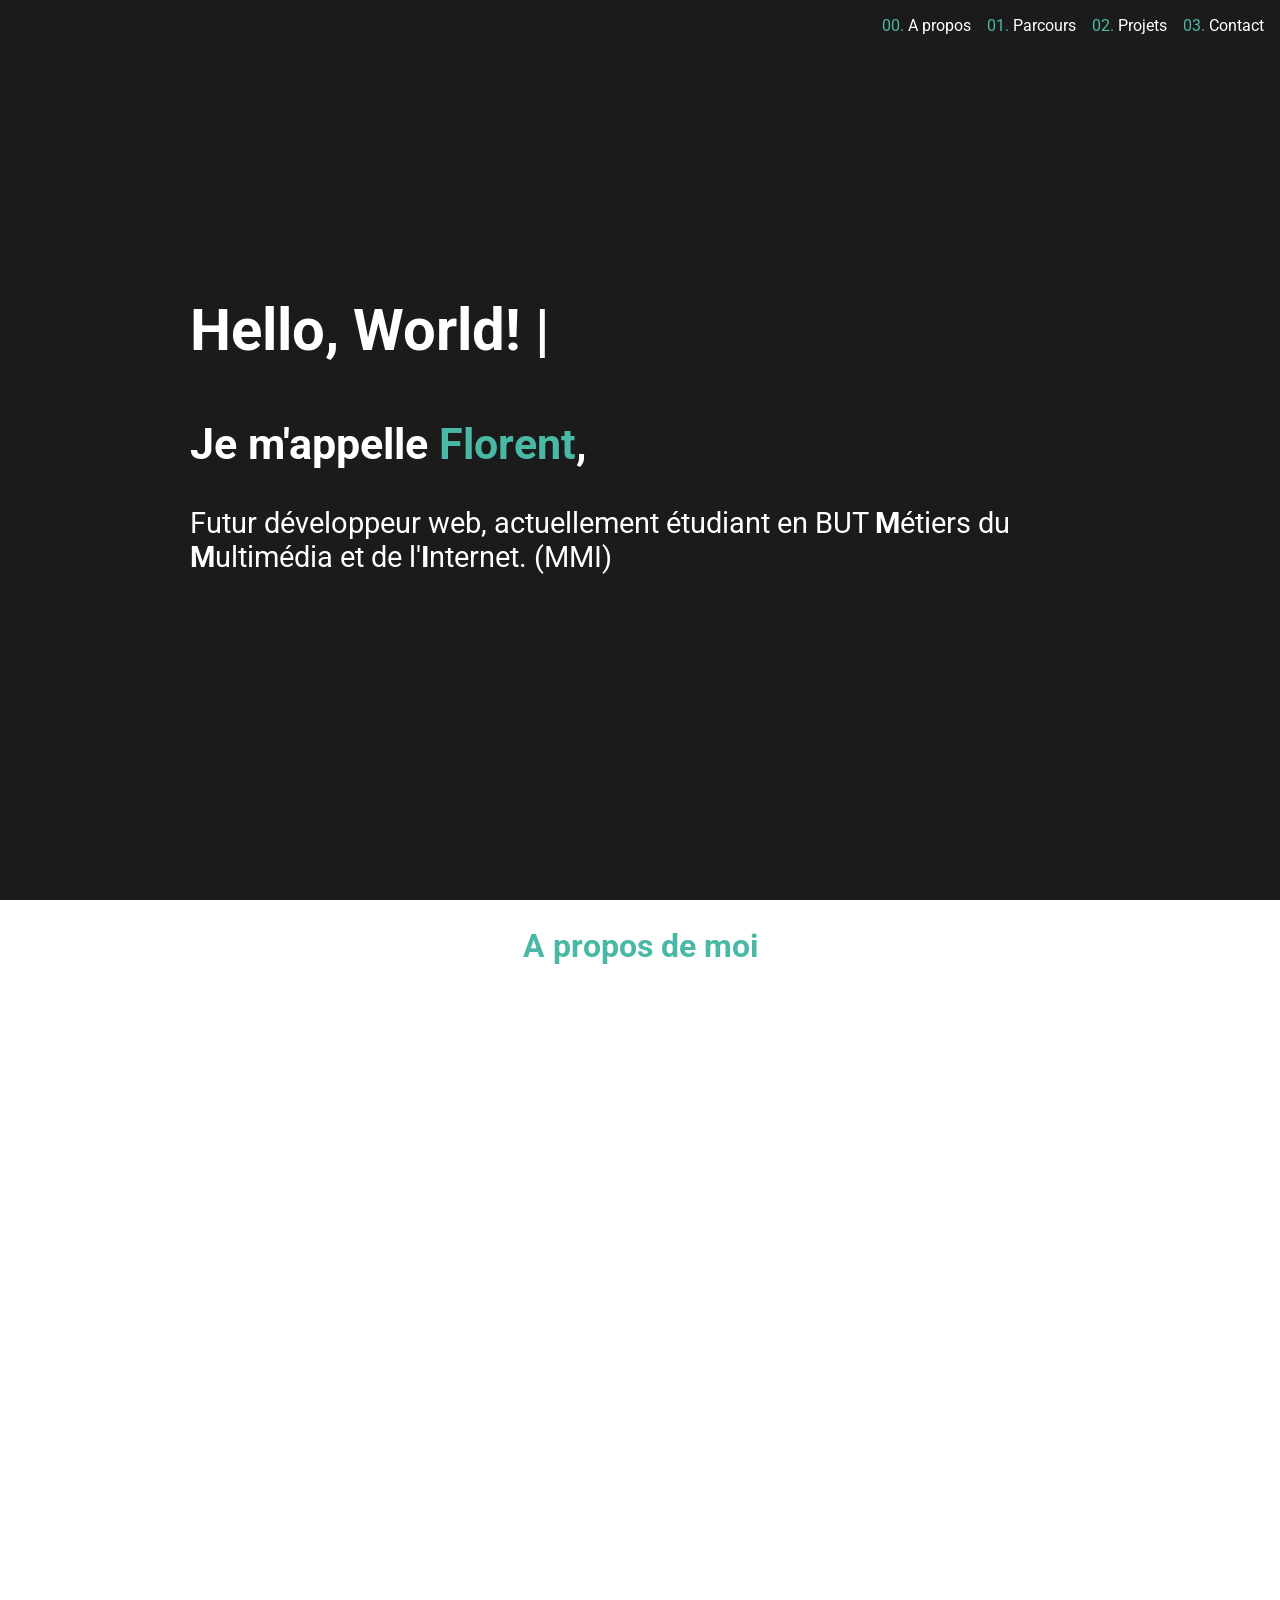
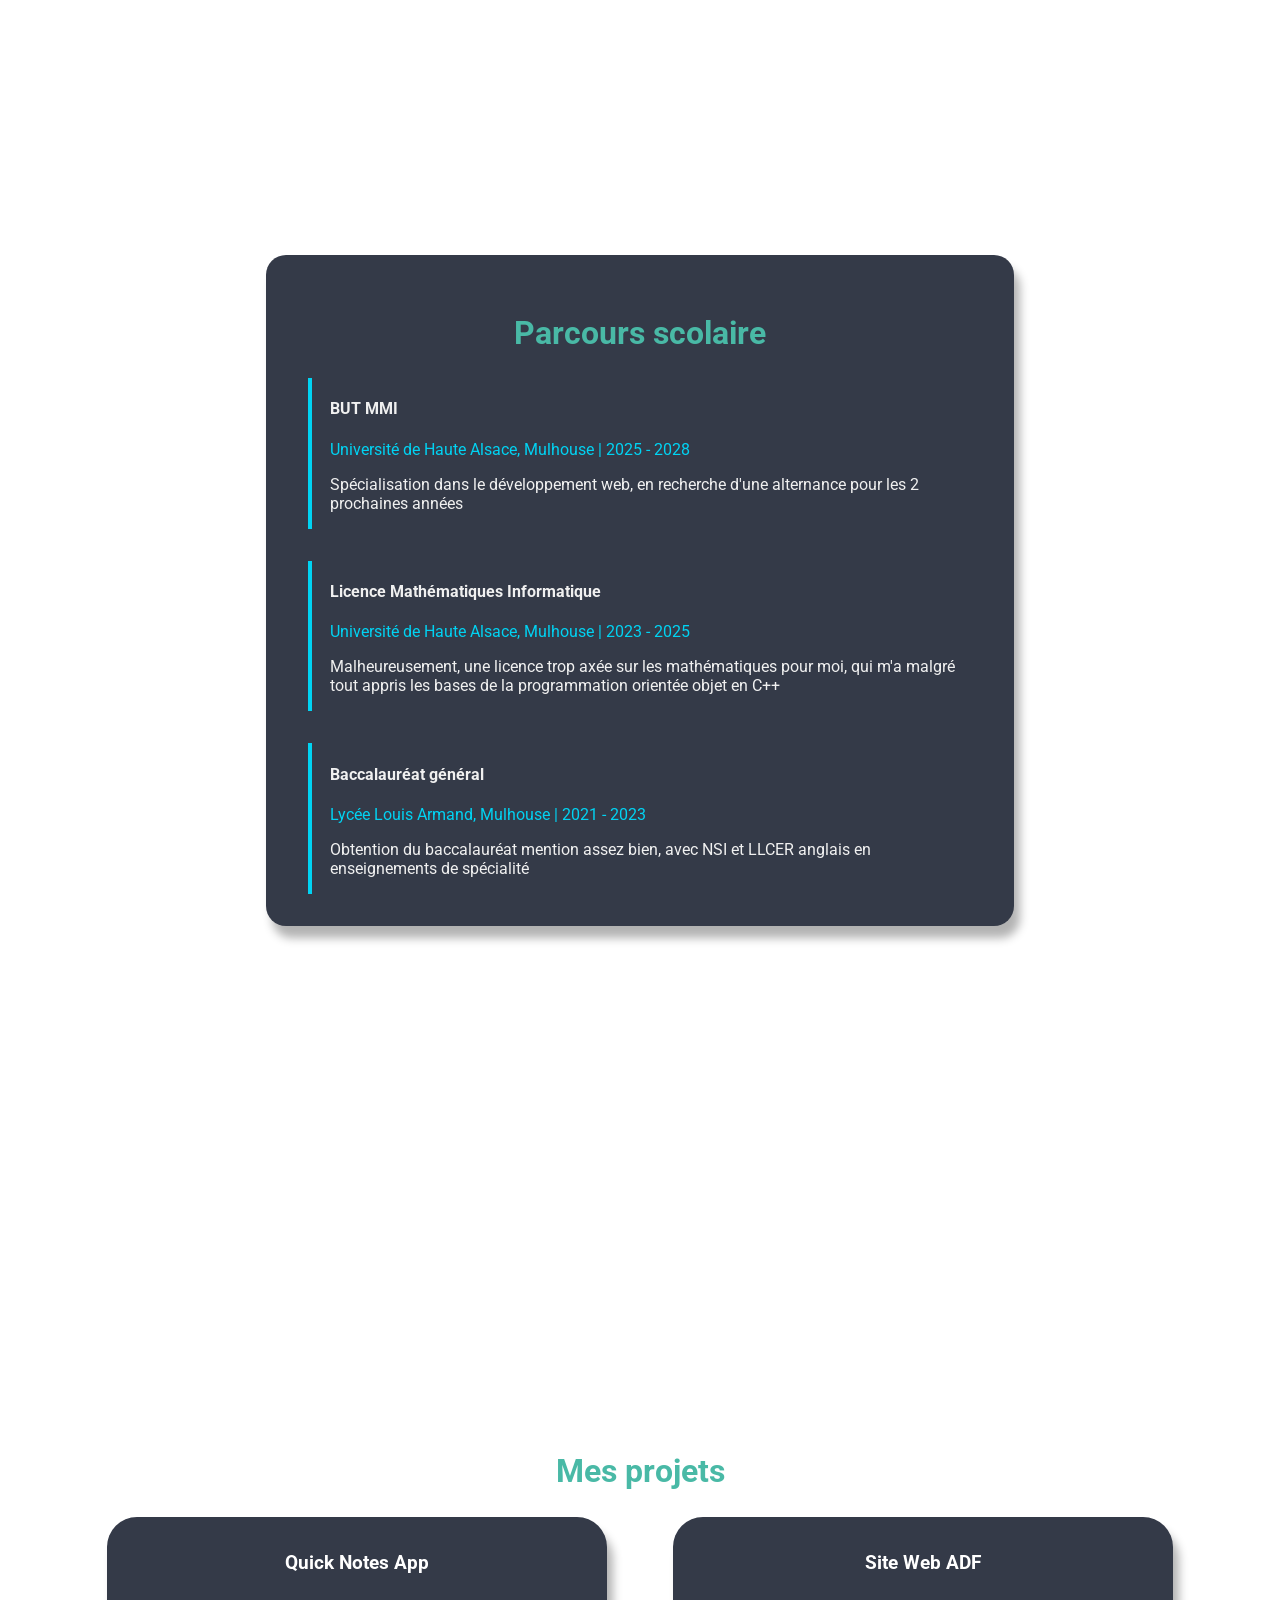
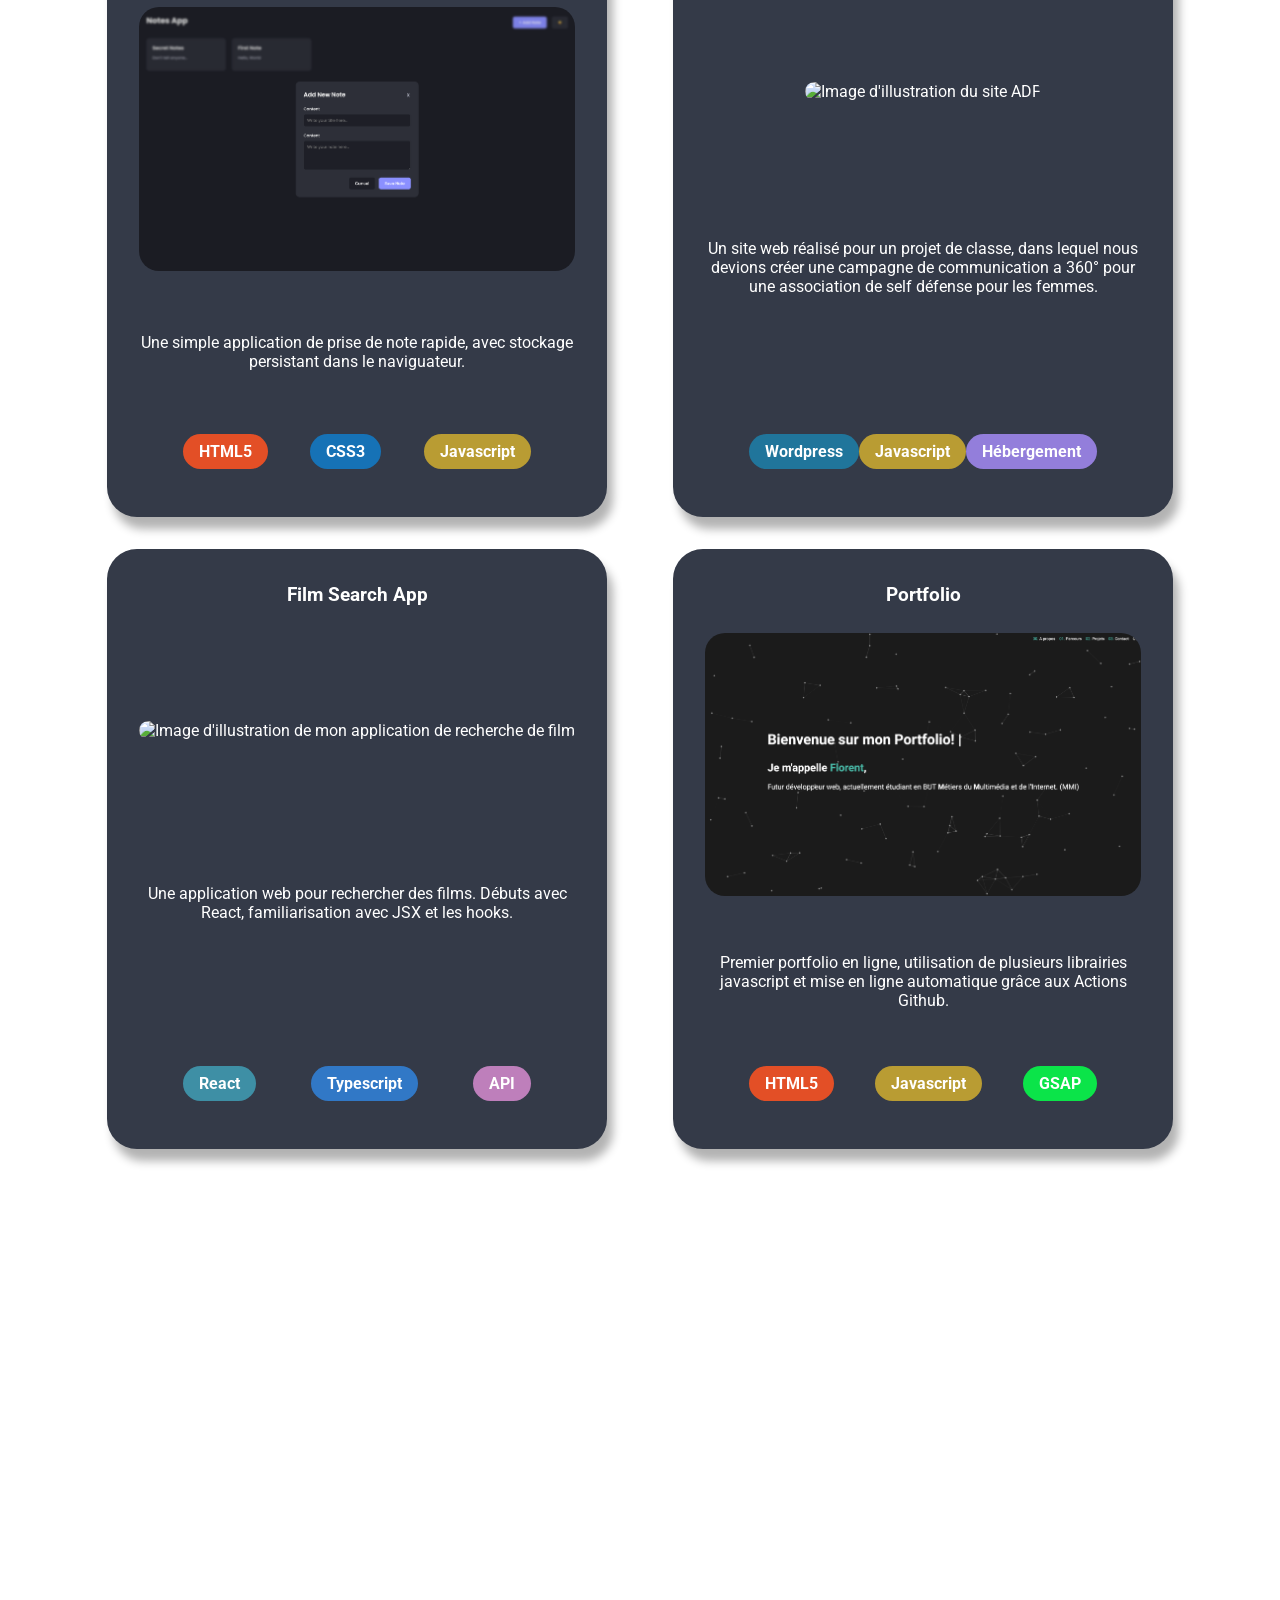
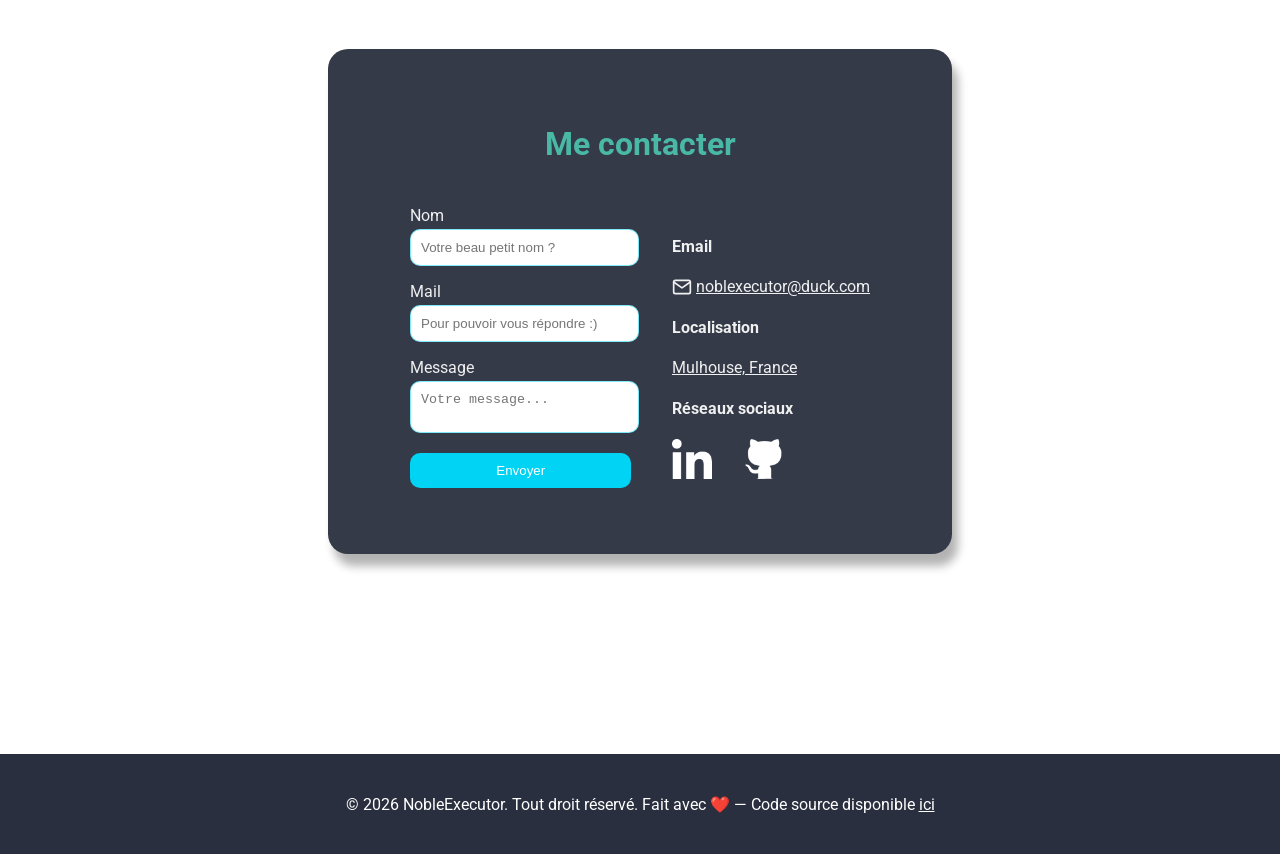
==== index.html @ 2b97acec "Fixed typos" ====
<!DOCTYPE html>
<html lang="fr">

<head>
    <meta charset="UTF-8">
    <meta name="viewport" content="width=device-width, initial-scale=1.0">
    <link rel="stylesheet" href="css/style.css">
    <link rel="shortcut icon" href="assets/favicon.ico" type="image/x-icon">
    <link rel="preconnect" href="https://fonts.googleapis.com">
    <link rel="preconnect" href="https://fonts.gstatic.com" crossorigin>
    <link href="https://fonts.googleapis.com/css2?family=Roboto:ital,wght@0,100..900;1,100..900&display=swap"
        rel="stylesheet">
    <link rel="stylesheet" href="https://unpkg.com/lenis@1.3.21/dist/lenis.css">
    <link rel="shortcut icon" href="/assets/favicon.ico" type="image/x-icon">
    <title>Portfolio</title>
</head>

<body>
    <div id="loader">
        <l-quantum size="45" speed="1.75" color="white"></l-quantum>
    </div>
    <div id="tsparticles"></div>
    <div class="cursor-dot" aria-hidden="true"></div>
    <div class="cursor-ring" aria-hidden="true"></div>
    <header>
        <button class="menu-toggle" type="button" aria-label="Ouvrir le menu" aria-expanded="false"
            aria-controls="site-nav">
            <span></span>
            <span></span>
            <span></span>
        </button>
        <nav class="links" id="site-nav">
            <a href="#about" class="links-item"><span class="secondary-color">00.</span> A propos</a>
            <a href="#education" class="links-item"><span class="secondary-color">01.</span> Parcours</a>
            <a href="#projects" class="links-item"><span class="secondary-color">02.</span> Projets</a>
            <a href="#contact" class="links-item"><span class="secondary-color">03.</span> Contact</a>
        </nav>
    </header>
    <main>
        <div class="text-container">
            <h1 id="typewriter"></h1>
            <h2>Je m'appelle <span class="secondary-color">Florent</span>,</h2>
            <p>Futur développeur web, actuellement étudiant en BUT <strong>M</strong>étiers du
                <strong>M</strong>ultimédia
                et de l'<strong>I</strong>nternet. (MMI)
            </p>
        </div>
    </main>

    <section id="about">
        <div class="about-wrapper">
            <h2 class="section-title">A propos de moi</h2>
            <p class="about-text">Je suis étudiant en BUT MMI, j'ai 21 ans et je suis passionné de développement web.
                J'aime créer des sites web à partir de zéro, en apprenant chaque jour un peu plus sur ce domaine, que
                ce
                soit par de nouvelles technologies ou bien de nouveaux projets. J'ai pour ambition de devenir
                développeur
                web full-stack, afin de pouvoir répondre au besoin de n'importe qui. Que ce soit un simple site vitrine
                ou
                une application web complète, en passant par une base de données ou des APIs, je souhaite en apprendre
                un
                maximum pour étendre mon domaine d'expertise.</p>
        </div>
    </section>

    <div class="divider"></div>

    <section id="education">
        <div class="education-container shadow">
            <h2 class="section-title">Parcours scolaire</h2>
            <div class="education-list">
                <div class="education-item">
                    <h4>BUT MMI</h4>
                    <span>Université de Haute Alsace, Mulhouse | 2025 - 2028</span>
                    <p>Spécialisation dans le développement web, en recherche d'une alternance pour les 2 prochaines
                        années</p>
                </div>
                <div class="education-item">
                    <h4>Licence Mathématiques Informatique</h4>
                    <span>Université de Haute Alsace, Mulhouse | 2023 - 2025</span>
                    <p>Malheureusement, une licence trop axée sur les mathématiques pour moi, qui m'a malgré tout appris
                        les bases de la programmation orientée objet en C++</p>
                </div>
                <div class="education-item">
                    <h4>Baccalauréat général</h4>
                    <span>Lycée Louis Armand, Mulhouse | 2021 - 2023</span>
                    <p>Obtention du baccalauréat mention assez bien, avec NSI et LLCER anglais en enseignements de
                        spécialité</p>
                </div>
            </div>
        </div>
    </section>

    <div class="divider"></div>

    <section id="projects">
        <div class="projects-container">
            <h2 class="section-title">Mes projets</h2>
            <div class="projects-grid">
                <div class="projects-card shadow">
                    <h3>Quick Notes App</h3>
                    <div class="project-media">
                        <img src="assets/img/notes.png" class="project-img"
                            alt="Image d'illustration de mon application de prise de note rapide" width="500">
                        <div class="projects-btn-container project-overlay">
                            <a href="https://nobleexecutor.github.io/notes-app/" target="_blank">
                                <svg xmlns="http://www.w3.org/2000/svg" width="30" height="30" viewBox="0 0 24 24"
                                    fill="none" stroke="currentColor" stroke-width="2" stroke-linecap="round"
                                    stroke-linejoin="round">
                                    <g fill="none" fill-rule="evenodd">
                                        <path
                                            d="M18 14v5a2 2 0 0 1-2 2H5a2 2 0 0 1-2-2V8c0-1.1.9-2 2-2h5M15 3h6v6M10 14L20.2 3.8" />
                                    </g>
                                </svg></a>
                            <a href="https://github.com/NobleExecutor/notes-app" target="_blank">
                                <img src="assets/img/github.png" alt="" width="30">
                            </a>
                        </div>
                    </div>
                    <p>Une simple application de prise de note rapide, avec stockage persistant dans le naviguateur.</p>
                    <div class="badges-container">
                        <div class="tech-badge html">HTML5</div>
                        <div class="tech-badge css">CSS3</div>
                        <div class="tech-badge js">Javascript</div>
                    </div>
                </div>
                <div class="projects-card shadow">
                    <h3>Site Web ADF</h3>
                    <div class="project-media">
                        <img src="assets/img/adf.png" class="project-img" alt="Image d'illustration du site ADF"
                            width="500">
                        <div class="projects-btn-container project-overlay">
                            <a href="https://adf.noblexecutor.xyz/" target="_blank">
                                <svg xmlns="http://www.w3.org/2000/svg" width="30" height="30" viewBox="0 0 24 24"
                                    fill="none" stroke="currentColor" stroke-width="2" stroke-linecap="round"
                                    stroke-linejoin="round">
                                    <g fill="none" fill-rule="evenodd">
                                        <path
                                            d="M18 14v5a2 2 0 0 1-2 2H5a2 2 0 0 1-2-2V8c0-1.1.9-2 2-2h5M15 3h6v6M10 14L20.2 3.8" />
                                    </g>
                                </svg>
                            </a>
                        </div>
                    </div>
                    <p>Un site web réalisé pour un projet de classe, dans lequel nous devions créer une campagne de
                        communication a 360° pour une association de self défense pour les femmes.</p>
                    <div class="badges-container">
                        <div class="tech-badge wp">Wordpress</div>
                        <div class="tech-badge js">Javascript</div>
                        <div class="tech-badge hb">Hébergement</div>
                    </div>
                </div>
                <div class="projects-card shadow">
                    <h3>Film Search App</h3>
                    <div class="project-media">
                        <img src="assets/img/movies.png" class="project-img"
                            alt="Image d'illustration de mon application de recherche de film" width="500">
                        <div class="projects-btn-container project-overlay">
                            <a href="https://github.com/NobleExecutor/film-search-app" target="_blank">
                                <img src="assets/img/github.png" alt="" width="30">
                            </a>
                        </div>
                    </div>
                    <p>Une application web pour rechercher des films. Débuts avec React, familiarisation avec JSX
                        et les hooks.</p>
                    <div class="badges-container">
                        <div class="tech-badge react">React</div>
                        <div class="tech-badge ts">Typescript</div>
                        <div class="tech-badge api">API</div>
                    </div>
                </div>
                <div class="projects-card shadow">
                    <h3>Portfolio</h3>
                    <div class="project-media">
                        <img src="assets/img/portfolio.png" class="project-img"
                            alt="Image d'illustration de mon portfolio" width="500">
                        <div class="projects-btn-container project-overlay">
                            <a href="#">
                                <svg xmlns="http://www.w3.org/2000/svg" width="30" height="30" viewBox="0 0 24 24"
                                    fill="none" stroke="currentColor" stroke-width="2" stroke-linecap="round"
                                    stroke-linejoin="round">
                                    <g fill="none" fill-rule="evenodd">
                                        <path
                                            d="M18 14v5a2 2 0 0 1-2 2H5a2 2 0 0 1-2-2V8c0-1.1.9-2 2-2h5M15 3h6v6M10 14L20.2 3.8" />
                                    </g>
                                </svg>
                            </a>
                            <a href="https://github.com/NobleExecutor/bio" target="_blank">
                                <img src="assets/img/github.png" alt="" width="30">
                            </a>
                        </div>
                    </div>
                    <p>Premier portfolio en ligne, utilisation de plusieurs librairies javascript et mise en ligne
                        automatique grâce aux Actions Github.</p>
                    <div class="badges-container">
                        <div class="tech-badge html">HTML5</div>
                        <div class="tech-badge js">Javascript</div>
                        <div class="tech-badge gsap">GSAP</div>
                    </div>
                </div>
            </div>
        </div>
    </section>

    <div class="divider"></div>

    <section id="contact">
        <div class="contact-container shadow">
            <h2 class="section-title">Me contacter</h2>
            <div class="contact-wrapper">
                <div class="form-container">
                    <form action="https://formsubmit.co/noblexecutor@duck.com" method="POST" class="contact-form">
                        <label for="name">Nom
                            <input id="name" type="text" name="name" placeholder="Votre beau petit nom ?" required>
                        </label>
                        <label for="mail">Mail
                            <input id="mail" type="email" name="mail" placeholder="Pour pouvoir vous répondre :)"
                                required>
                        </label>
                        <label for="message">Message
                            <textarea id="message" type="text" name="message" placeholder="Votre message..."
                                required></textarea>
                        </label>
                        <button id="submitBtn" type="submit">Envoyer</button>
                    </form>
                </div>
                <div class="info-container">
                    <div class="info-wrapper">
                        <div class="info-item">
                            <h4>Email</h4>
                            <div class="mail-container">
                                <a href="mailto:noblexecutor.xyz">
                                    <svg xmlns="http://www.w3.org/2000/svg" width="20" height="20" viewBox="0 0 24 24"
                                        fill="none" stroke="currentColor" stroke-width="2" stroke-linecap="round"
                                        stroke-linejoin="round">
                                        <path
                                            d="M4 4h16c1.1 0 2 .9 2 2v12c0 1.1-.9 2-2 2H4c-1.1 0-2-.9-2-2V6c0-1.1.9-2 2-2z">
                                        </path>
                                        <polyline points="22,6 12,13 2,6"></polyline>
                                    </svg>
                                    <span>noblexecutor@duck.com</span>
                                </a>
                            </div>
                        </div>
                        <div class="info-item">
                            <h4>Localisation</h4>
                            <a href="https://maps.app.goo.gl/YcXgwgtxZ6E5M4yq6" target="_blank"><span>Mulhouse,
                                    France</span></a>
                        </div>
                        <div class="info-item">
                            <h4>Réseaux sociaux</h4>
                            <div class="socials-list">
                                <a href="https://www.linkedin.com/in/florent-skamba/" target="_blank"
                                    class="socials-item"><img src="assets/img/linkedin.png" alt="linkedin logo"
                                        width="30"></a>
                                <a href="https://github.com/NobleExecutor" target="_blank" class="socials-item"><img
                                        src="assets/img/github.png" alt="github logo" width="30"></a>
                            </div>
                        </div>
                    </div>
                </div>
            </div>
        </div>
    </section>

    <div class="divider-small"></div>

    <footer>
        <span>© 2026 NobleExecutor. Tout droit réservé. Fait avec ❤️ — Code source disponible <a
                href="https://github.com/NobleExecutor/bio" target="_blank">ici</a></span>
    </footer>

    <div id="backtotop">
        <svg xmlns="http://www.w3.org/2000/svg" width="30" height="30" viewBox="0 0 24 24" fill="none"
            stroke="currentColor" stroke-width="2" stroke-linecap="round" stroke-linejoin="round">
            <path d="M18 15l-6-6-6 6" />
        </svg>
    </div>

    <script
        src="https://cdn.jsdelivr.net/npm/tsparticles-preset-links@2.12.0/tsparticles.preset.links.bundle.min.js"></script>
    <script src="https://cdn.jsdelivr.net/npm/gsap@3.14.2/dist/gsap.min.js"></script>
    <script src="https://cdn.jsdelivr.net/npm/gsap@3.14.2/dist/ScrollTrigger.min.js"></script>
    <script src="https://unpkg.com/lenis@1.3.21/dist/lenis.min.js"></script>
    <script type="module" src="https://cdn.jsdelivr.net/npm/ldrs/dist/auto/quantum.js"></script>
    <script src="js/loader.js"></script>
    <script src="js/particles.js"></script>
    <script src="js/backtotop.js"></script>
    <script src="js/typewriter.js"></script>
    <script src="js/script.js"></script>
    <script src="js/anim.js"></script>
    <script src="js/scroll.js"></script>
</body>

</html>
---- css/style.css ----
:root {
    --secondary-color: #49b9a6;
    --text-primary-color: #fff;
    --education-text-color: #F0F0F0;
    --education-title-color: #00D3F3;
    --education-span-color: #00D3F3;
    --contact-text-color: #364153;
    --card-bg: #343A48;
    --footer-bg: #292F3E;
}

.secondary-color {
    color: var(--secondary-color);
}

body {
    margin: 0;
    color: var(--text-primary-color);
    font-family: "Roboto", sans-serif;
}

#loader {
    position: fixed;
    height: 100vh;
    width: 100vw;
    display: flex;
    justify-content: center;
    align-items: center;
    opacity: 1;
    z-index: 10000;
    background-color: #1B1B1B;
}

@media (hover: hover) and (pointer: fine) {
    body,
    a,
    button,
    input,
    textarea {
        cursor: none;
    }
}

img {
    max-width: 100%;
    height: auto;
}

.cursor-dot,
.cursor-ring {
    position: fixed;
    top: 0;
    left: 0;
    pointer-events: none;
    opacity: 0;
    z-index: 10002;
    transform: translate(-50%, -50%);
}

.cursor-dot {
    width: 8px;
    height: 8px;
    border-radius: 50%;
    background-color: #ffffff;
}

.cursor-ring {
    width: 34px;
    height: 34px;
    border-radius: 50%;
    border: 1px solid rgba(255, 255, 255, 0.5);
    background-color: rgba(255, 255, 255, 0.06);
    backdrop-filter: blur(3px);
}

.section-title {
    color: var(--secondary-color);
    text-align: center;
    font-size: 2rem;
}

#tsparticles {
  position: fixed;
  top: 0;
  left: 0;
  width: 100%;
  height: 100%;
  z-index: -1;
  background: #1B1B1B;
}

header {
    display: flex;
    align-items: center;
    justify-content: flex-end;
    width: 100%;
    position: fixed;
    top: 0;
    z-index: 9999;
}

.menu-toggle {
    display: none;
    width: 52px;
    height: 52px;
    margin: 16px;
    border: none;
    border-radius: 16px;
    background: rgba(41, 47, 62, 0.9);
    backdrop-filter: blur(8px);
    cursor: pointer;
    padding: 0;
}

.menu-toggle span {
    display: block;
    width: 24px;
    height: 2px;
    margin: 5px auto;
    background-color: var(--text-primary-color);
    transition: transform 0.25s ease, opacity 0.25s ease;
}

header.menu-open .menu-toggle span:nth-child(1) {
    transform: translateY(7px) rotate(45deg);
}

header.menu-open .menu-toggle span:nth-child(2) {
    opacity: 0;
}

header.menu-open .menu-toggle span:nth-child(3) {
    transform: translateY(-7px) rotate(-45deg);
}

main {
    min-height: 100vh;
    max-height: 100vh;
    display: flex;
    justify-content: center;
    align-items: center;
}

.socials {
    display: flex;
    flex-direction: column;
    gap: 128px;
}

.socials-item img {
    width: 40px;
}

main h1 {
    margin: 0;
}

.links {
    display: flex;
    gap: 16px;
    padding: 16px;
}

.links a {
    color: var(--text-primary-color);
    text-decoration: none;
    position: relative;
}

.links-item::after {
    content: '';
    position: absolute;
    left: 0;
    bottom: -4px;
    height: 2px;
    width: 100%;
    transform: scaleX(0);
    transform-origin: right;
    border-radius: 20px;
    background-color: var(--secondary-color);
    transition: transform 0.3s ease-out;
}

.links-item:hover::after {
    transform: scaleX(1);
    transform-origin: left;
}

.text-container {
    font-size: 1.8rem;
    width: min(100%, 900px);
    margin: 0 auto;
}

#typewriter {
    min-height: 1.5em;
}

.divider {
    height: 500px;
}

.divider-small {
    height: 200px;
}

section {
    padding: 0 16px;
    box-sizing: border-box;
}

.about-wrapper {
    display: flex;
    flex-direction: column;
    align-items: center;
    font-size: 1.5rem;
    width: min(100%, 1000px);
    margin: 0 auto;
}

.about-text {
    width: min(50%, 900px);
    text-align: center;
    margin: 0 auto;
}

#education {
    display: flex;
    justify-content: center;
    align-items: center;
}

.education-container {
    background-color: var(--card-bg);
    color: var(--education-text-color);
    width: min(60%, 900px);
    border-radius: 20px;
    padding: 32px 42px;
    box-sizing: border-box;
    margin: 0 auto;
}

.education-item span {
    color: var(--education-span-color);
}

.education-list {
    display: flex;
    flex-direction: column;
    gap: 32px;
}

.education-item {
    border-left: 4px solid var(--education-span-color);
    padding-left: 18px;
}

#backtotop {
    opacity: 0;
    pointer-events: none;
    position: fixed;
    top: auto;
    left: auto;
    right: 20px;
    bottom: 20px;
    z-index: 1000;
    width: 60px;
    height: 60px;
    display: flex;
    align-items: center;
    justify-content: center;
    cursor: pointer;
    background-color: rgba(255, 255, 255, 0.2);
    border-radius: 50%;
    backdrop-filter: blur(5px);
    transition: opacity 0.3s ease;
}

#backtotop svg {
    animation: backtotop 1.4s infinite ease-out;
}

@keyframes backtotop {
    0% {
        transform: translateY(0);
    }

    15% {
        transform: translateY(-6px);
    }

    30% {
        transform: translateY(0);
    }

    45% {
        transform: translateY(-4px);
    }

    60% {
        transform: translateY(0);
    }

    100% {
        transform: translateY(0);
    }
}

#projects {
    display: flex;
    justify-content: center;
    align-items: center;
}

.projects-container {
    width: min(100%, 1100px);
    margin: 0 auto;
}

.projects-grid {
    display: grid;
    grid-template-columns: 1fr 1fr;
    grid-template-rows: 1fr 1fr;
    gap: 32px;
    justify-items: center;
}

.projects-card {
    background-color: var(--card-bg);
    width: 100%;
    max-width: 500px;
    height: 600px;
    border-radius: 30px;
    display: flex;
    flex-direction: column;
    justify-content: space-between;
    align-items: center;
    padding: 16px 32px;
    box-sizing: border-box;
}

.projects-card p {
    padding-top: 32px;
    text-align: center;
}

.badges-container {
    display: flex;
    justify-content: space-between;
    width: 80%;
    padding: 32px;
}

.tech-badge {
    padding: 8px 16px;
    border-radius: 50px;
    font-weight: bold;
}

.html {
    background-color: #E34F26;
}

.css {
    background-color: #1672B6;
}

.js {
    background-color: #b99c33;
}

.react {
    background-color: #3e8fa5;
}

.ts {
    background-color: #3178C6;
}

.wp {
    background-color: #20759B;
}

.gsap {
    background-color: #0BE449;
}

.hb {
    background-color: #937EDB;
}

.api {
    background-color: #be7fbb;
}

#contact {
    display: flex;
    justify-content: center;
    align-items: center;
}

.contact-container {
    background-color: var(--card-bg);
    color: var(--education-text-color);
    width: min(50%, 1000px);
    border-radius: 20px;
    padding: 50px;
    box-sizing: border-box;
    margin: 0 auto;
}

.contact-form {
    display: flex;
    flex-direction: column;
    gap: 16px;
}

.form-container {
    width: 45%;
}

input,
textarea {
    width: 100%;
    padding: 10px;
    border-radius: 10px;
    border: 1px solid rgba(0, 211, 243, .5);
    margin-top: 2%;
}

textarea {
    resize: none;
}

.contact-wrapper {
    display: flex;
    justify-content: space-between;
    align-items: center;
    padding: 16px 32px;
}

.info-container {
    display: flex;
    flex-direction: column;
    align-items: flex-end;
    gap: 16px;
    width: 45%;
}

.info-container span,
.info-container a {
    color: var(--education-text-color);
}

.info-container a {
    display: flex;
    align-items: center;
    gap: 4px;
}

.mail-container {
    display: flex;
    gap: 4px;
}

.socials-list {
    display: flex;
    gap: 32px;
}

.socials-item {
    color: var(--education-span-color);
    display: flex;
    align-items: center;
}

footer {
    height: 100px;
    background-color: var(--footer-bg);
    display: flex;
    justify-content: center;
    align-items: center;
}

footer span {
    text-align: center;
}

footer span a {
    color: var(--text-primary-color);
}

.shadow {
    box-shadow: 6px 12px 10px rgba(0, 0, 0, 0.3);
}

#submitBtn {
    background-color: var(--education-span-color);
    color: #fff;
    padding: 10px 16px;
    border: none;
    border-radius: 10px;
    cursor: pointer;
    width: 107%;
}

.project-media {
    position: relative;
    display: inline-block;
    overflow: hidden;
    border-radius: 20px;
}

.project-img {
    display: block;
    width: 100%;
    transition: transform 0.35s ease, filter 0.35s ease;
}

.project-overlay {
    position: absolute;
    top: 50%;
    left: 50%;
    transform: translate(calc(-50% + 24px), -50%);
    display: flex;
    gap: 16px;
    opacity: 0;
    pointer-events: none;
    transition: opacity 0.3s ease, transform 0.35s ease;
}

.project-overlay a {
    display: flex;
    align-items: center;
    justify-content: center;
    width: 52px;
    height: 52px;
    border-radius: 50%;
    color: #fff;
    background-color: rgba(0, 0, 0, 0.65);
    backdrop-filter: blur(6px);
}

.project-media:hover .project-img {
    transform: scale(1.05);
    filter: brightness(0.7);
}

.project-media:hover .project-overlay {
    opacity: 1;
    pointer-events: auto;
    transform: translate(-50%, -50%);
}

.cursor-hover .cursor-ring {
    background-color: rgba(255, 255, 255, 0.1);
    border-color: rgba(255, 255, 255, 0.9);
    backdrop-filter: blur(0);
}

@media (max-width: 1024px) {
    .about-text,
    .education-container,
    .contact-container {
        width: min(90%, 900px);
    }

    .projects-grid {
        grid-template-columns: 1fr;
        grid-template-rows: none;
        justify-items: center;
    }

    .contact-wrapper {
        flex-direction: column;
        gap: 32px;
    }

    .form-container,
    .info-container {
        width: 100%;
    }

    .info-container {
        align-items: flex-start;
    }
}

@media (max-width: 768px) {
    header {
        justify-content: flex-end;
        padding: 0 8px;
        box-sizing: border-box;
    }

    .menu-toggle {
        display: block;
        position: relative;
        z-index: 10001;
    }

    .links {
        position: absolute;
        top: calc(100% + 8px);
        right: 16px;
        display: flex;
        flex-direction: column;
        align-items: flex-start;
        gap: 20px;
        min-width: 220px;
        padding: 24px;
        border-radius: 24px;
        background: rgba(41, 47, 62, 0.96);
        backdrop-filter: blur(12px);
        box-shadow: 0 16px 32px rgba(0, 0, 0, 0.28);
        opacity: 0;
        pointer-events: none;
        transform: translateY(-12px);
        transition: opacity 0.25s ease, transform 0.25s ease;
    }

    header.menu-open .links {
        opacity: 1;
        pointer-events: auto;
        transform: translateY(0);
    }

    .text-container {
        font-size: 1.2rem;
        padding: 0 24px;
        text-align: center;
    }

    .links-item::after {
        bottom: -6px;
    }

    .about-wrapper {
        font-size: 1.2rem;
    }

    .about-text,
    .education-container,
    .contact-container {
        width: 100%;
    }

    .education-container,
    .contact-container {
        padding: 24px;
    }

    .projects-card {
        height: auto;
        padding: 16px;
    }

    .badges-container {
        width: 100%;
        flex-wrap: wrap;
        justify-content: center;
        gap: 12px;
        padding: 24px 0 0;
    }

    .divider {
        height: 160px;
    }

    .divider-small {
        height: 120px;
    }

    .project-overlay a {
        width: 44px;
        height: 44px;
    }

    .mail-container,
    .socials-list {
        flex-wrap: wrap;
    }

    #submitBtn {
        width: 100%;
    }
}
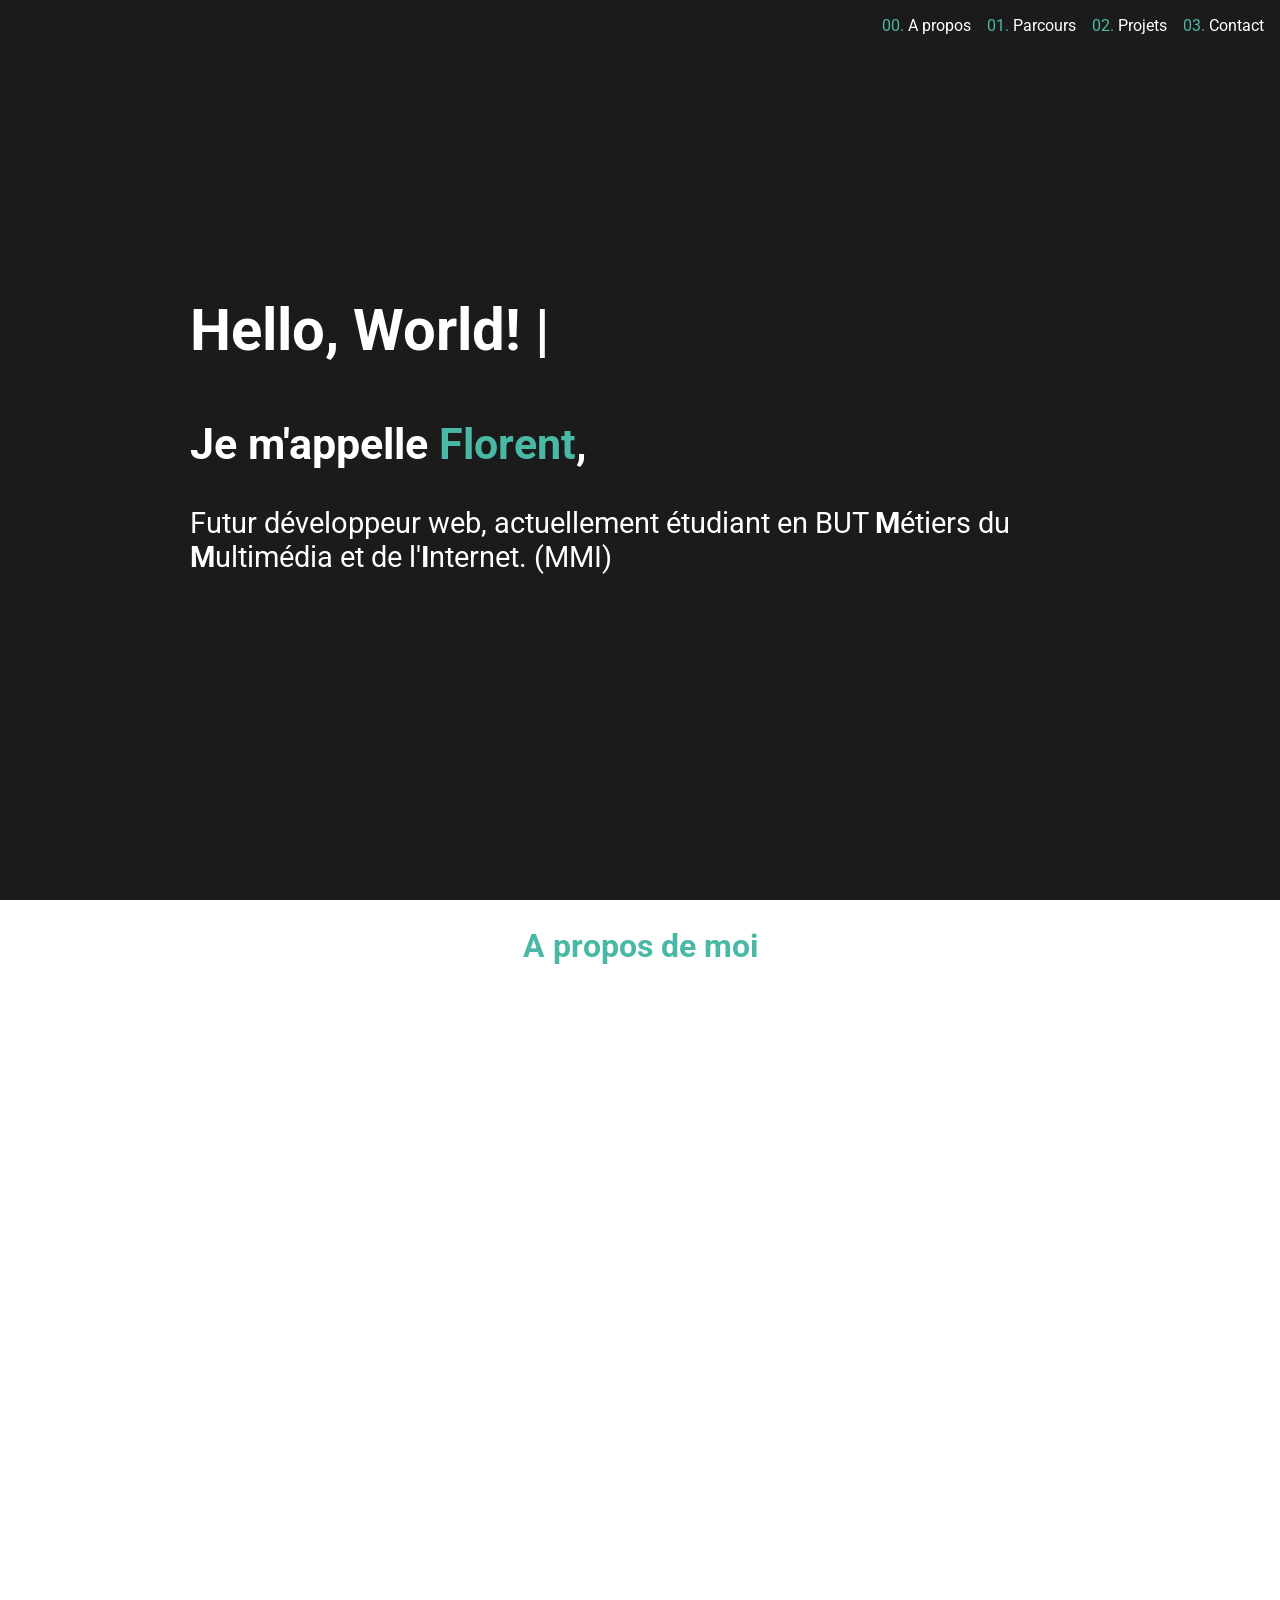
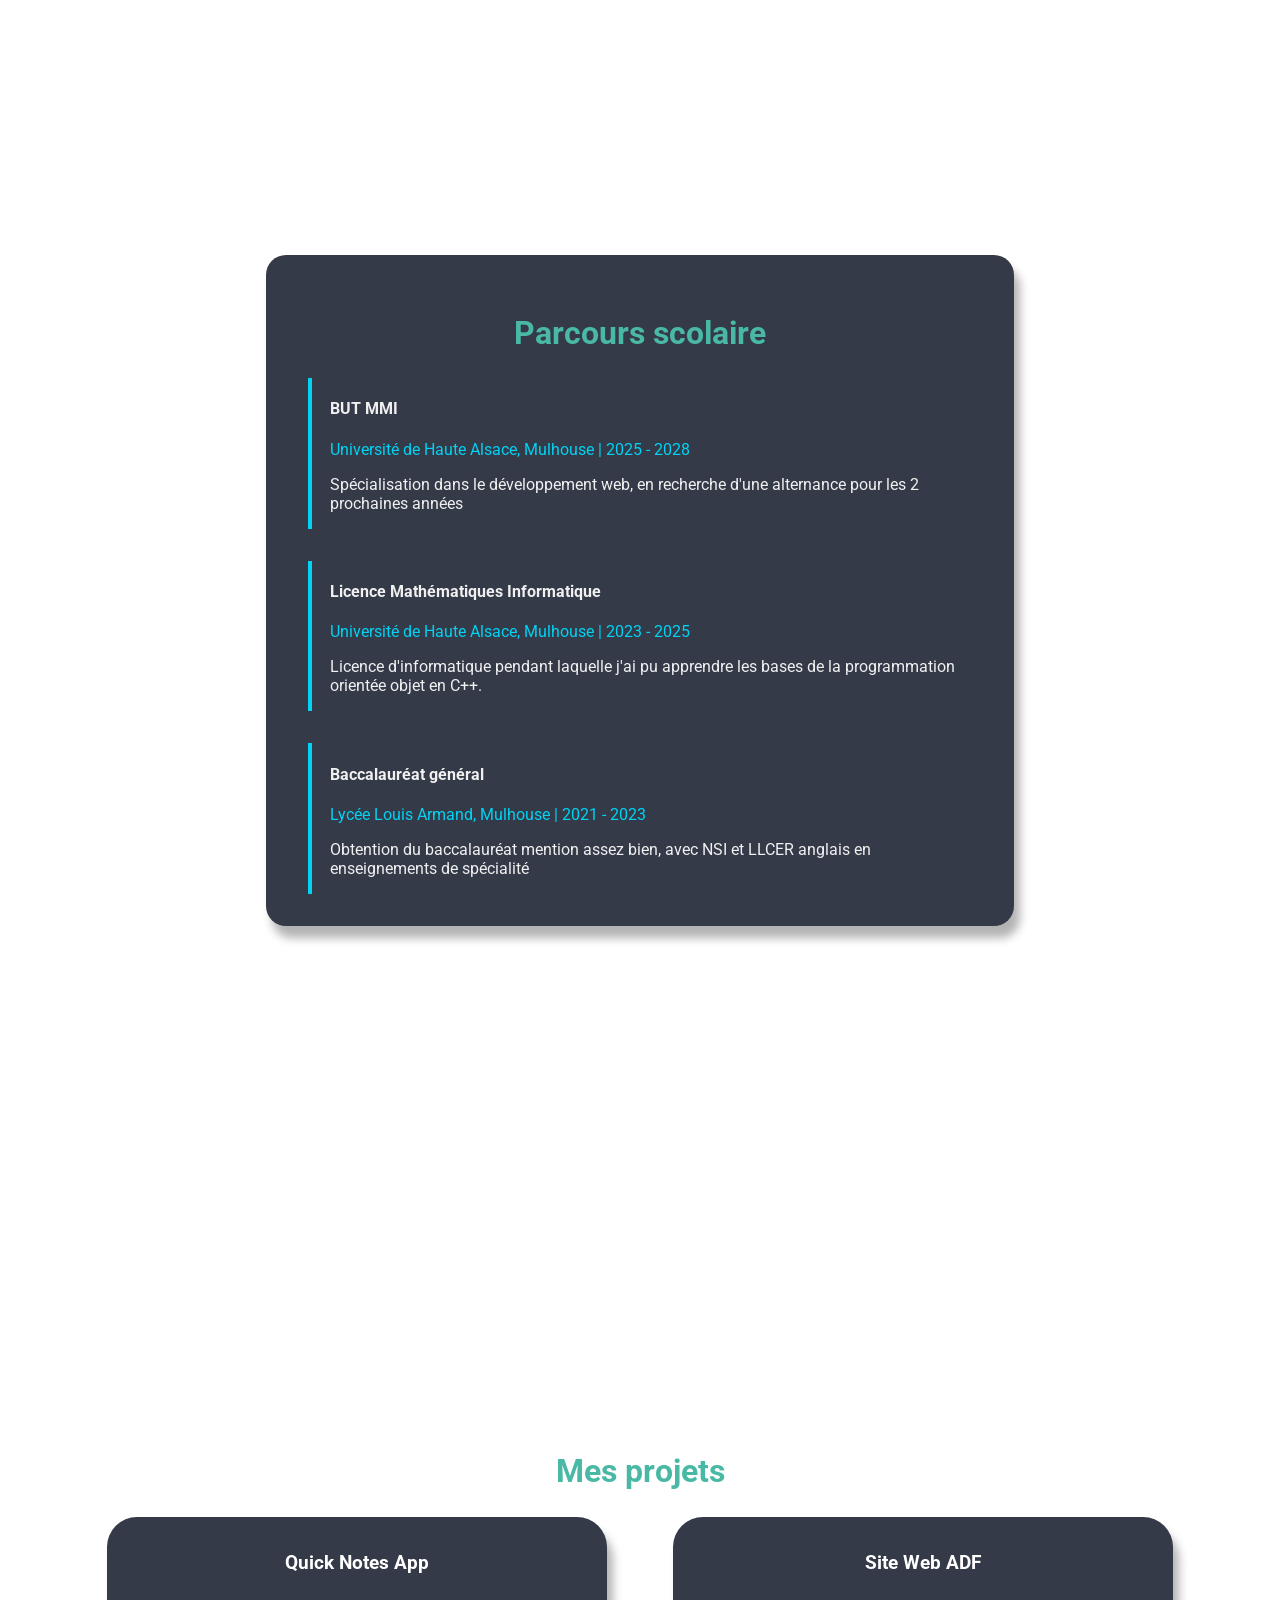
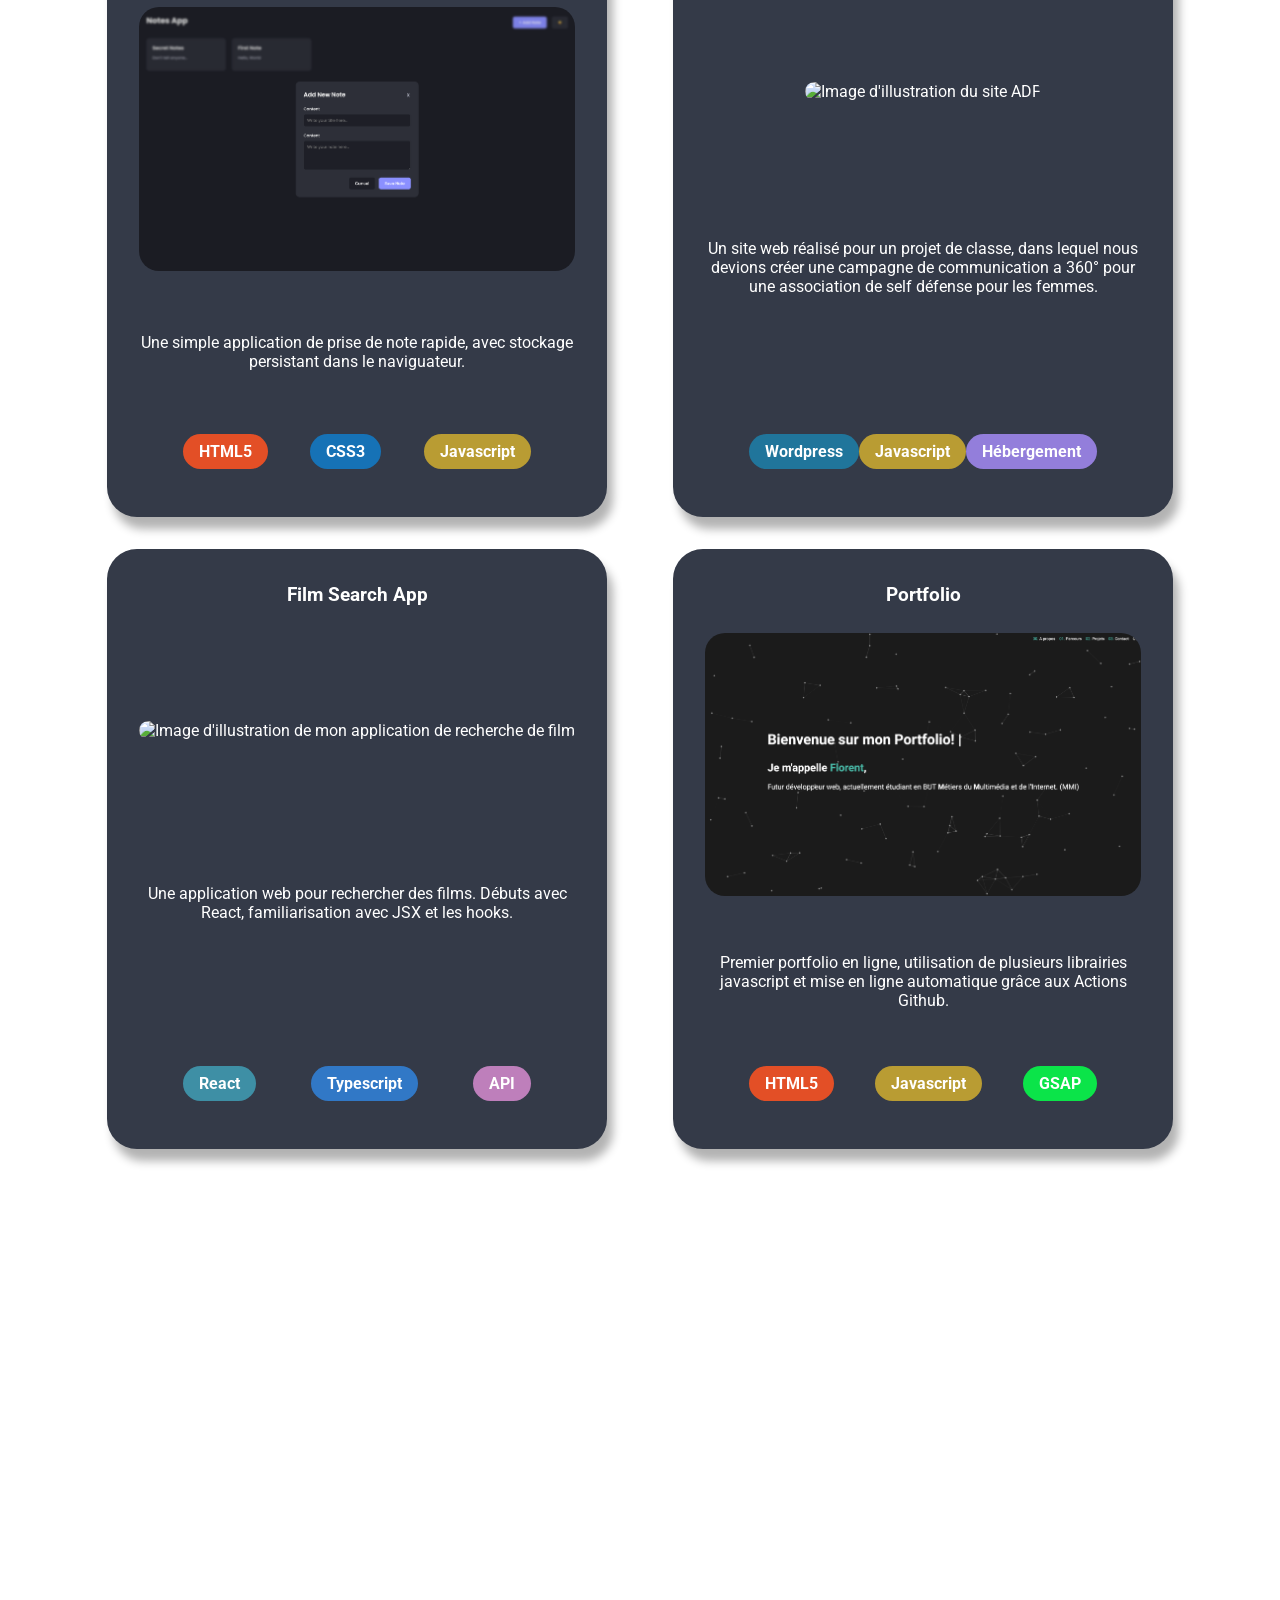
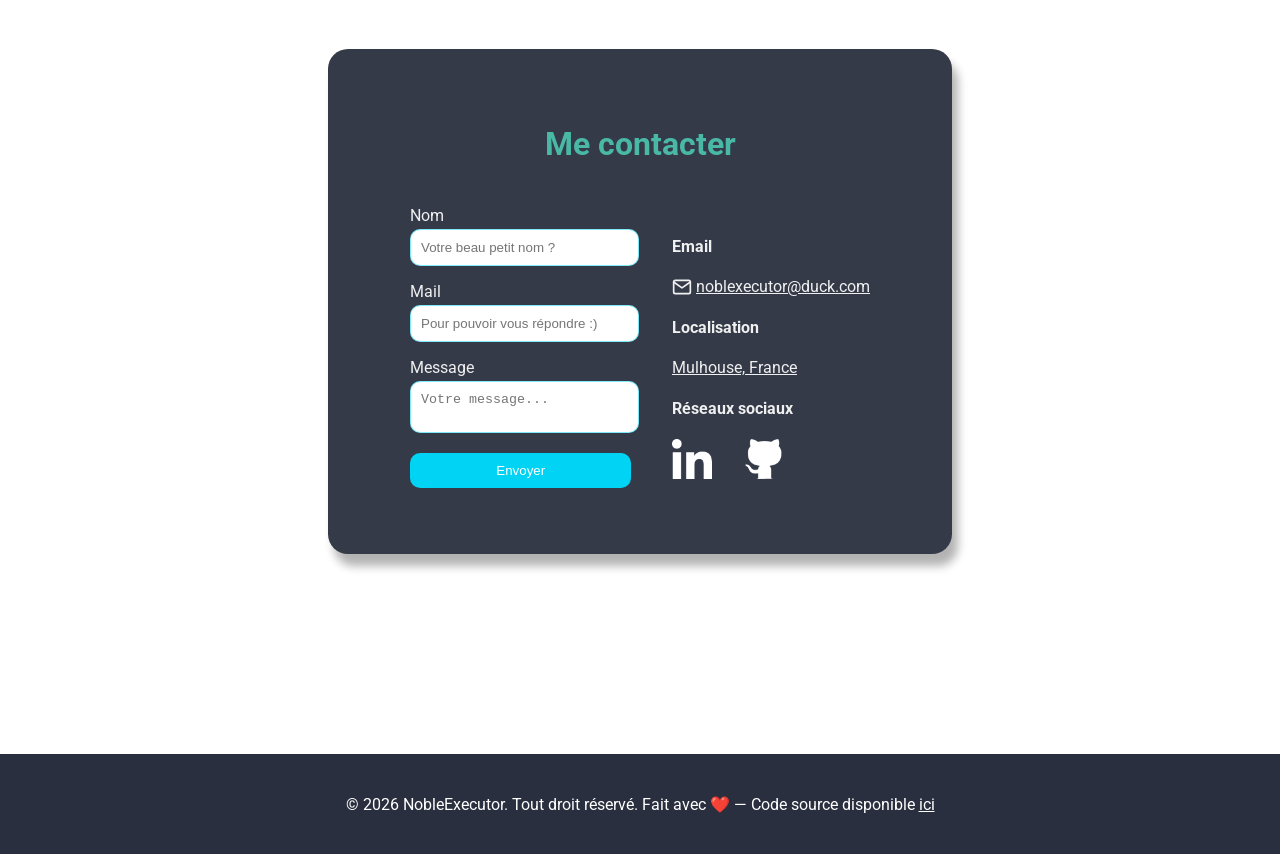
==== commit ed71e5c6: "Changed description for one of my past diploma" ====
--- a/index.html
+++ b/index.html
@@ -78,8 +78,7 @@
                 <div class="education-item">
                     <h4>Licence Mathématiques Informatique</h4>
                     <span>Université de Haute Alsace, Mulhouse | 2023 - 2025</span>
-                    <p>Malheureusement, une licence trop axée sur les mathématiques pour moi, qui m'a malgré tout appris
-                        les bases de la programmation orientée objet en C++</p>
+                    <p>Licence d'informatique pendant laquelle j'ai pu apprendre les bases de la programmation orientée objet en C++.</p>
                 </div>
                 <div class="education-item">
                     <h4>Baccalauréat général</h4>
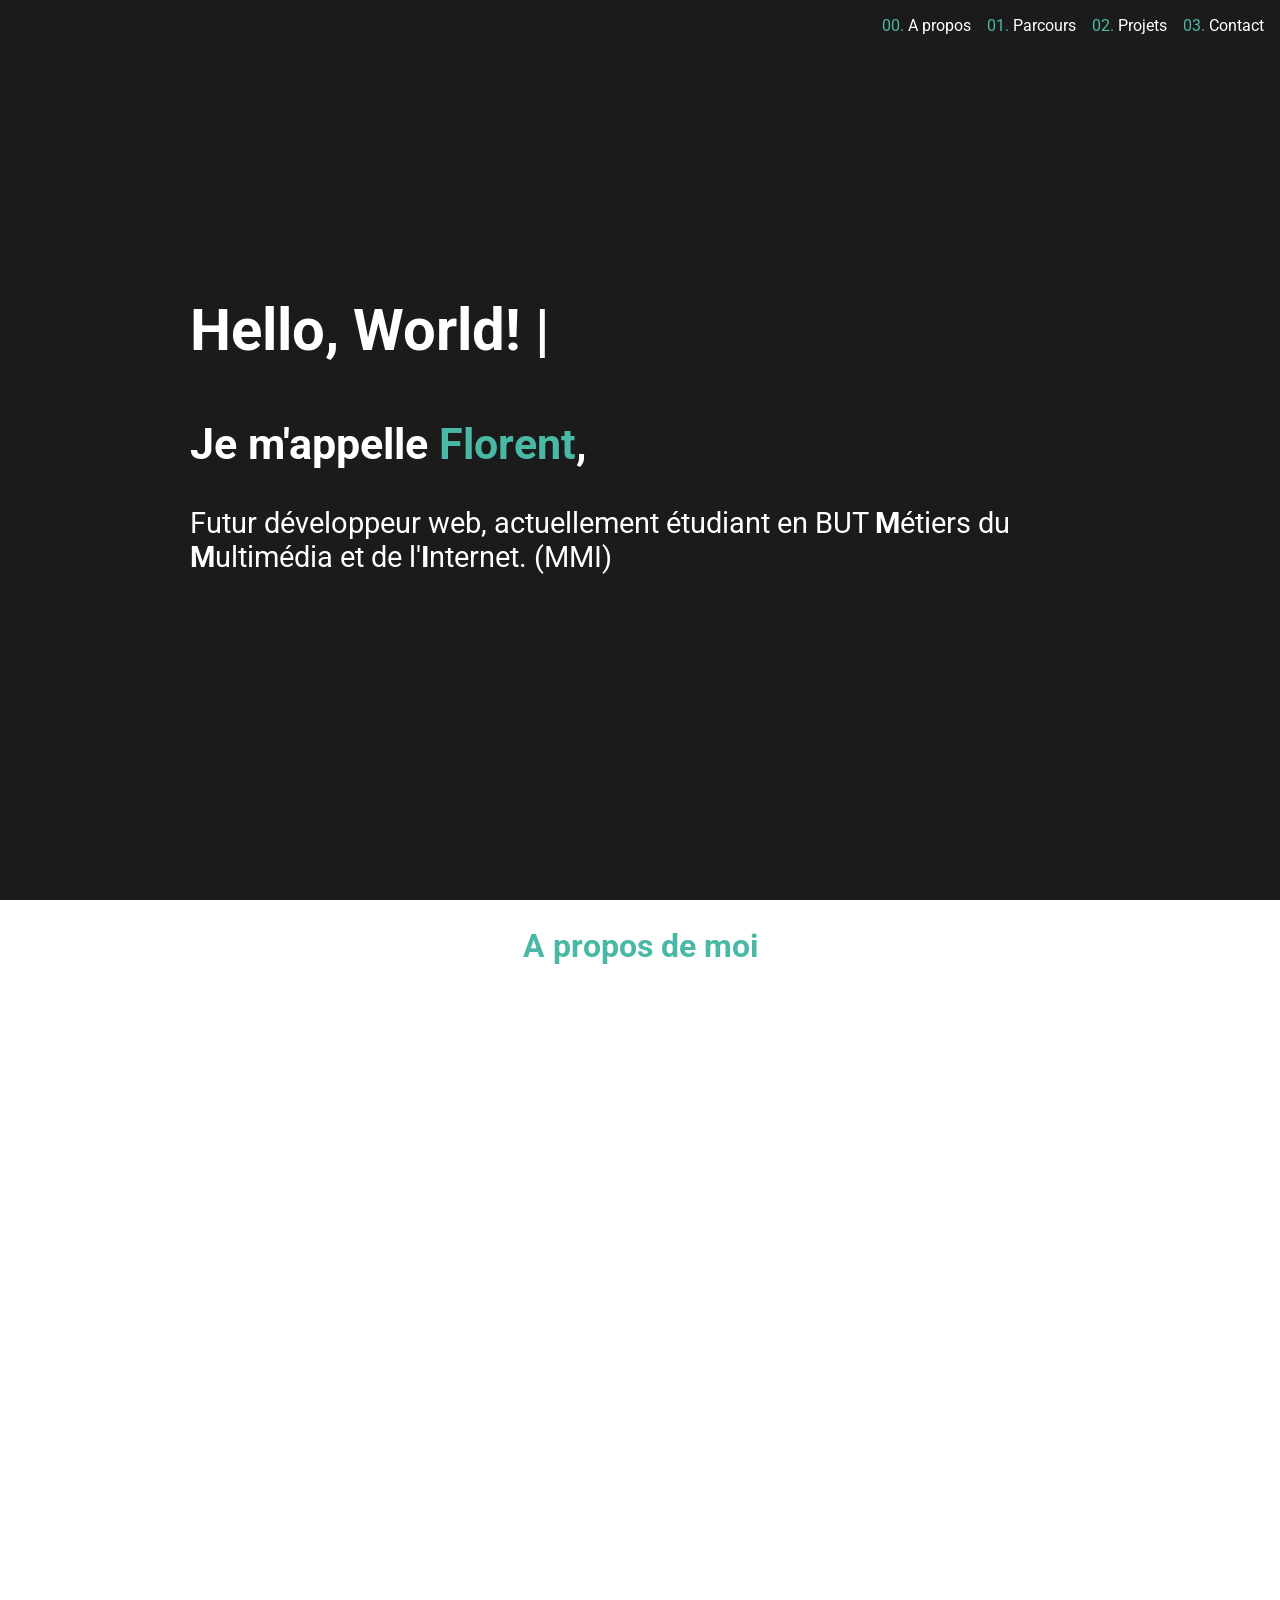
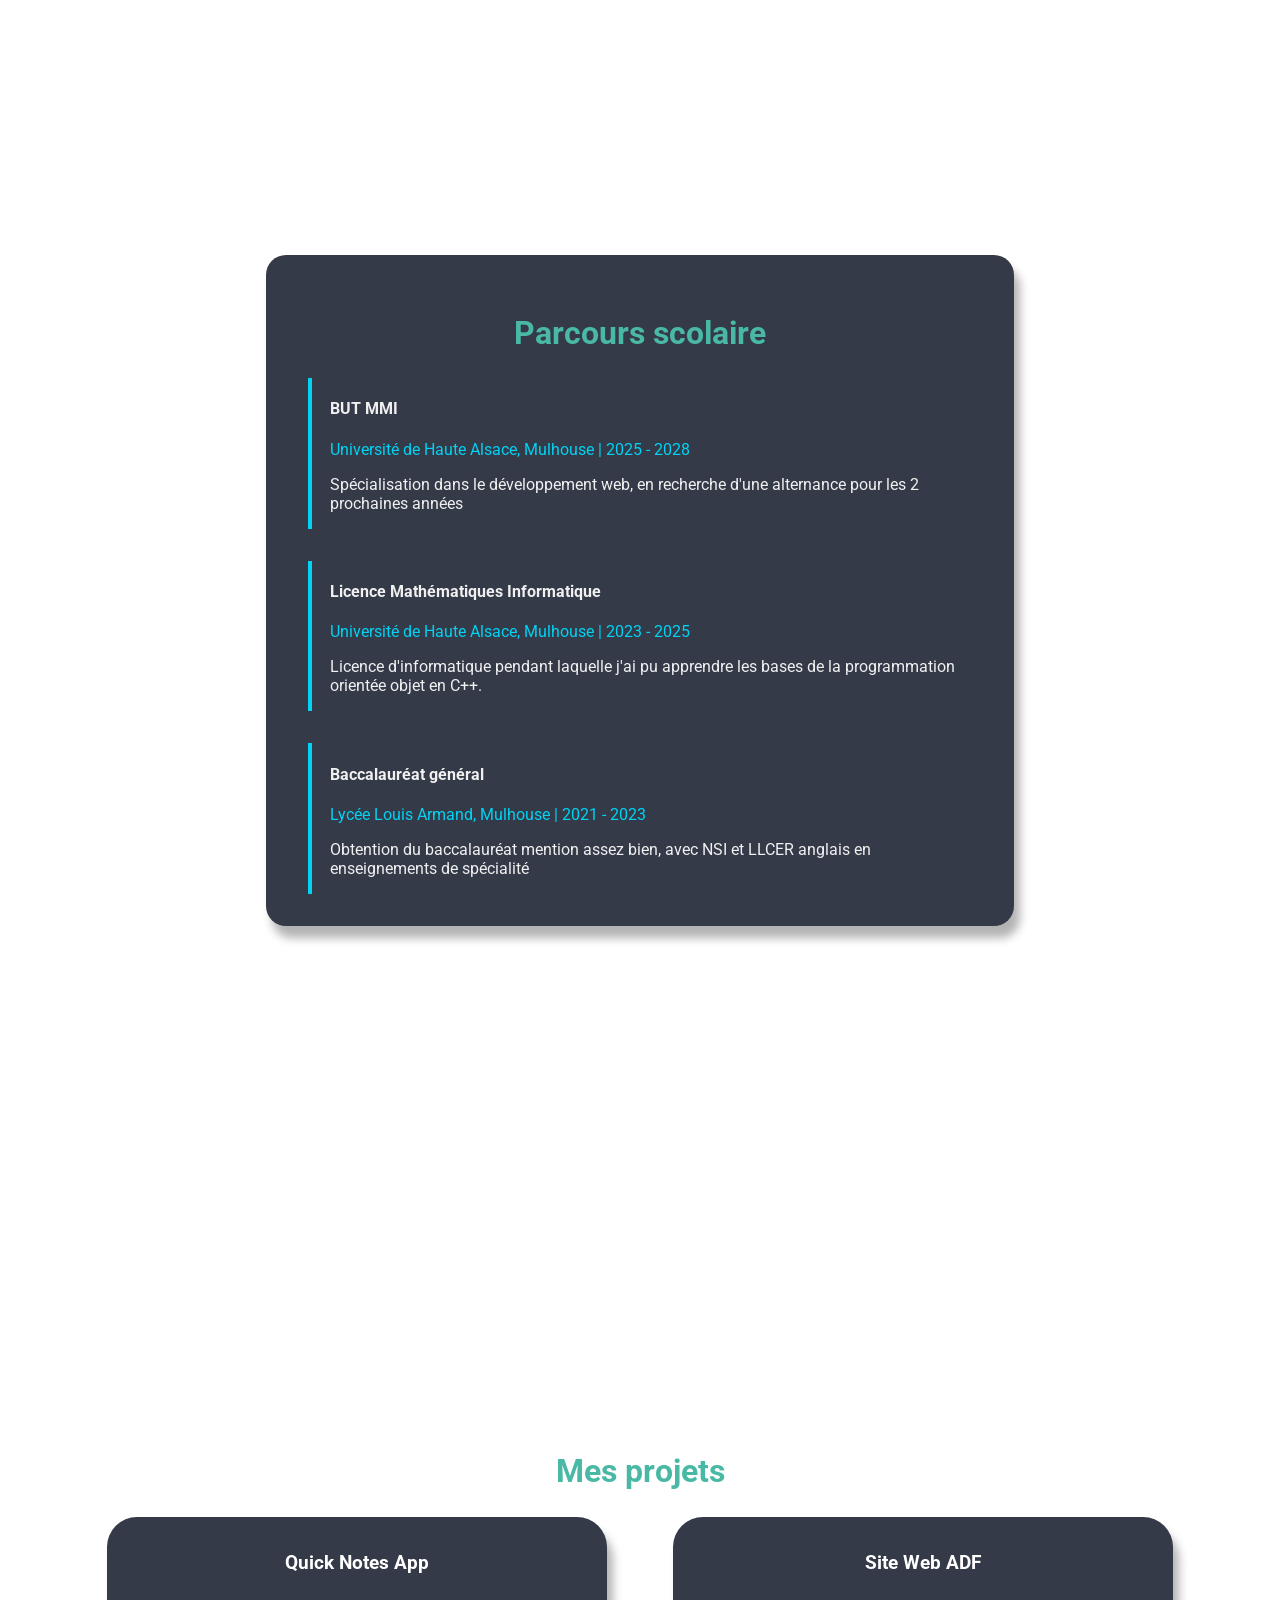
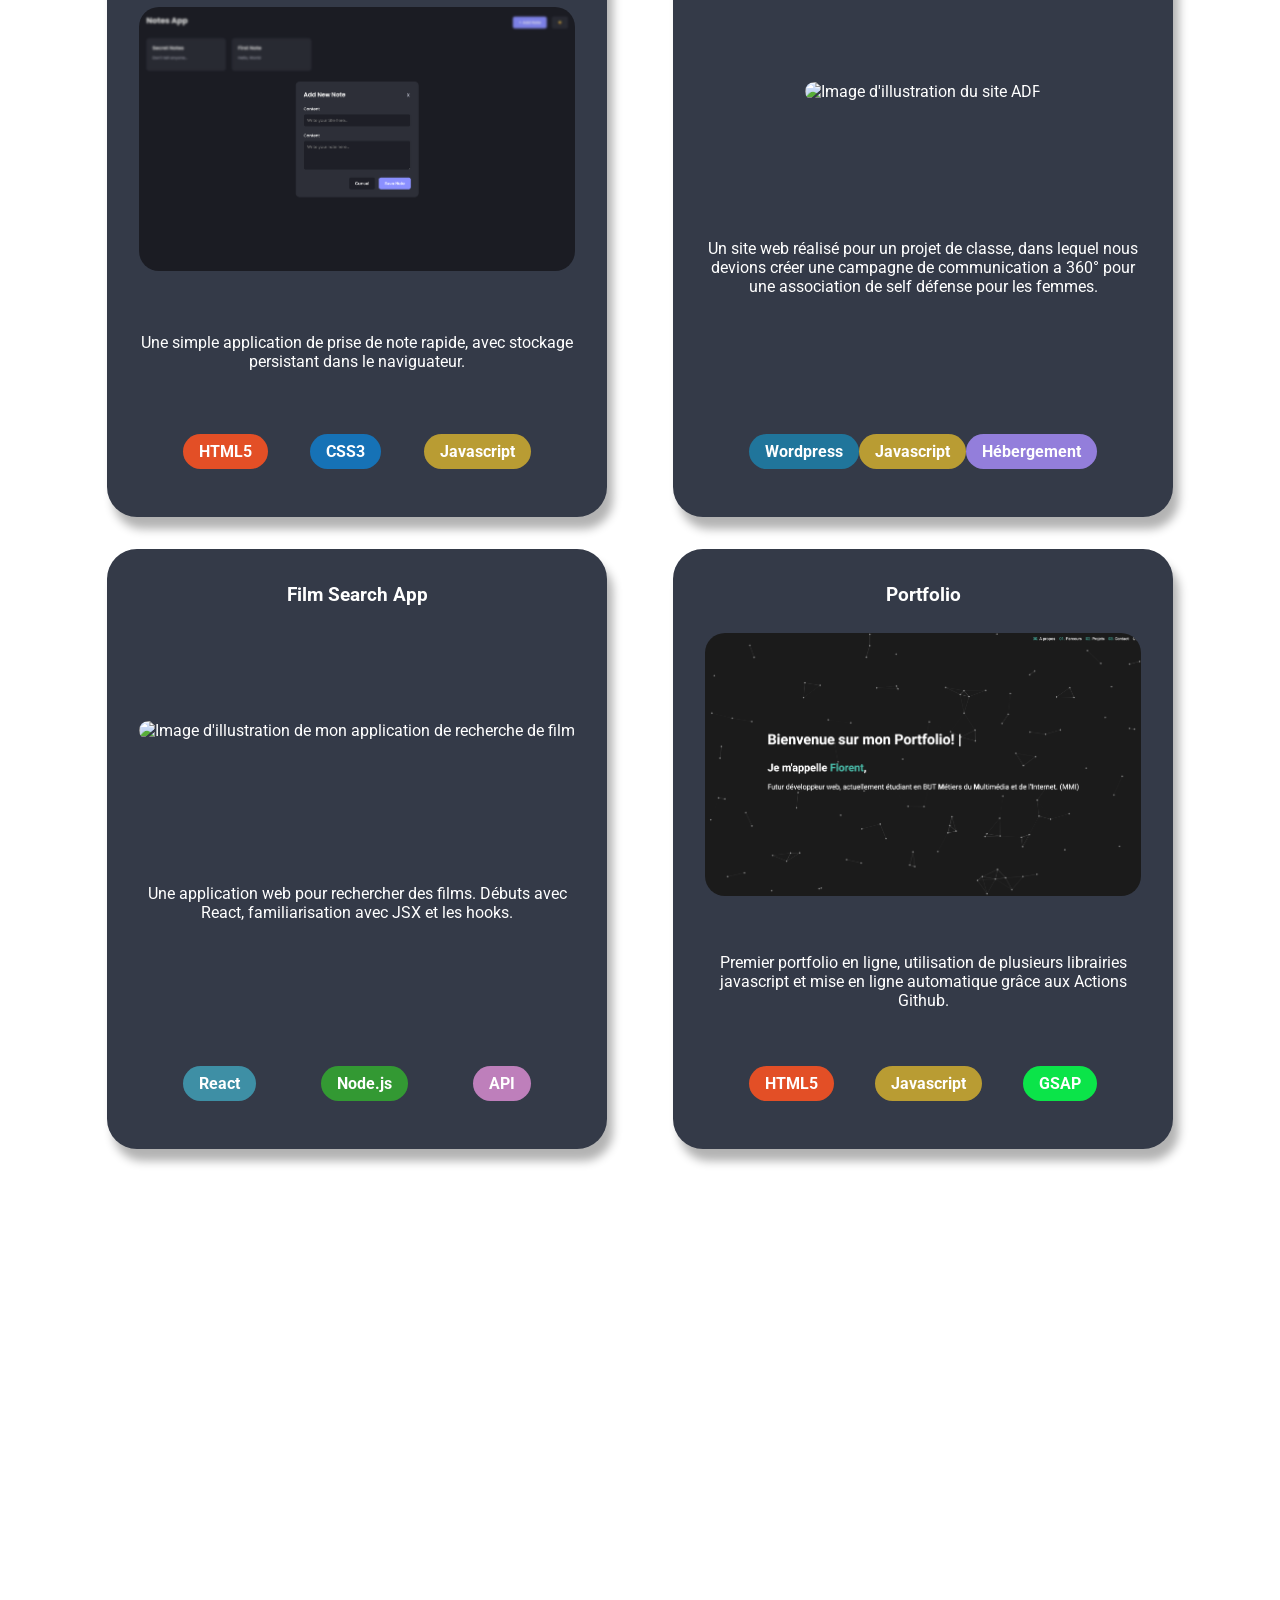
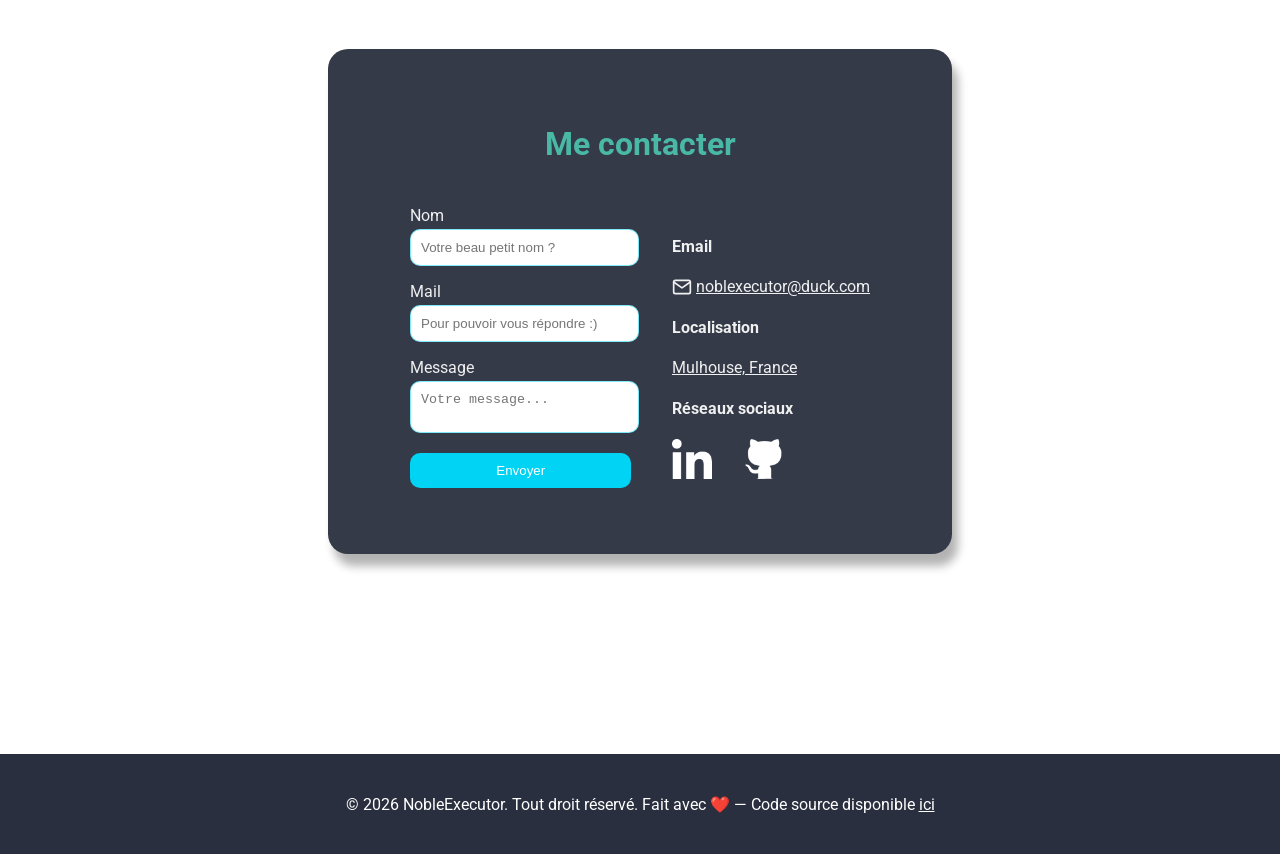
==== commit 599b2f69: "Changed used technologies for one of my projects" ====
--- a/index.html
+++ b/index.html
@@ -164,7 +164,7 @@
                         et les hooks.</p>
                     <div class="badges-container">
                         <div class="tech-badge react">React</div>
-                        <div class="tech-badge ts">Typescript</div>
+                        <div class="tech-badge node">Node.js</div>
                         <div class="tech-badge api">API</div>
                     </div>
                 </div>
--- a/css/style.css
+++ b/css/style.css
@@ -373,8 +373,8 @@
     background-color: #3e8fa5;
 }
 
-.ts {
-    background-color: #3178C6;
+.node {
+    background-color: #339933;
 }
 
 .wp {
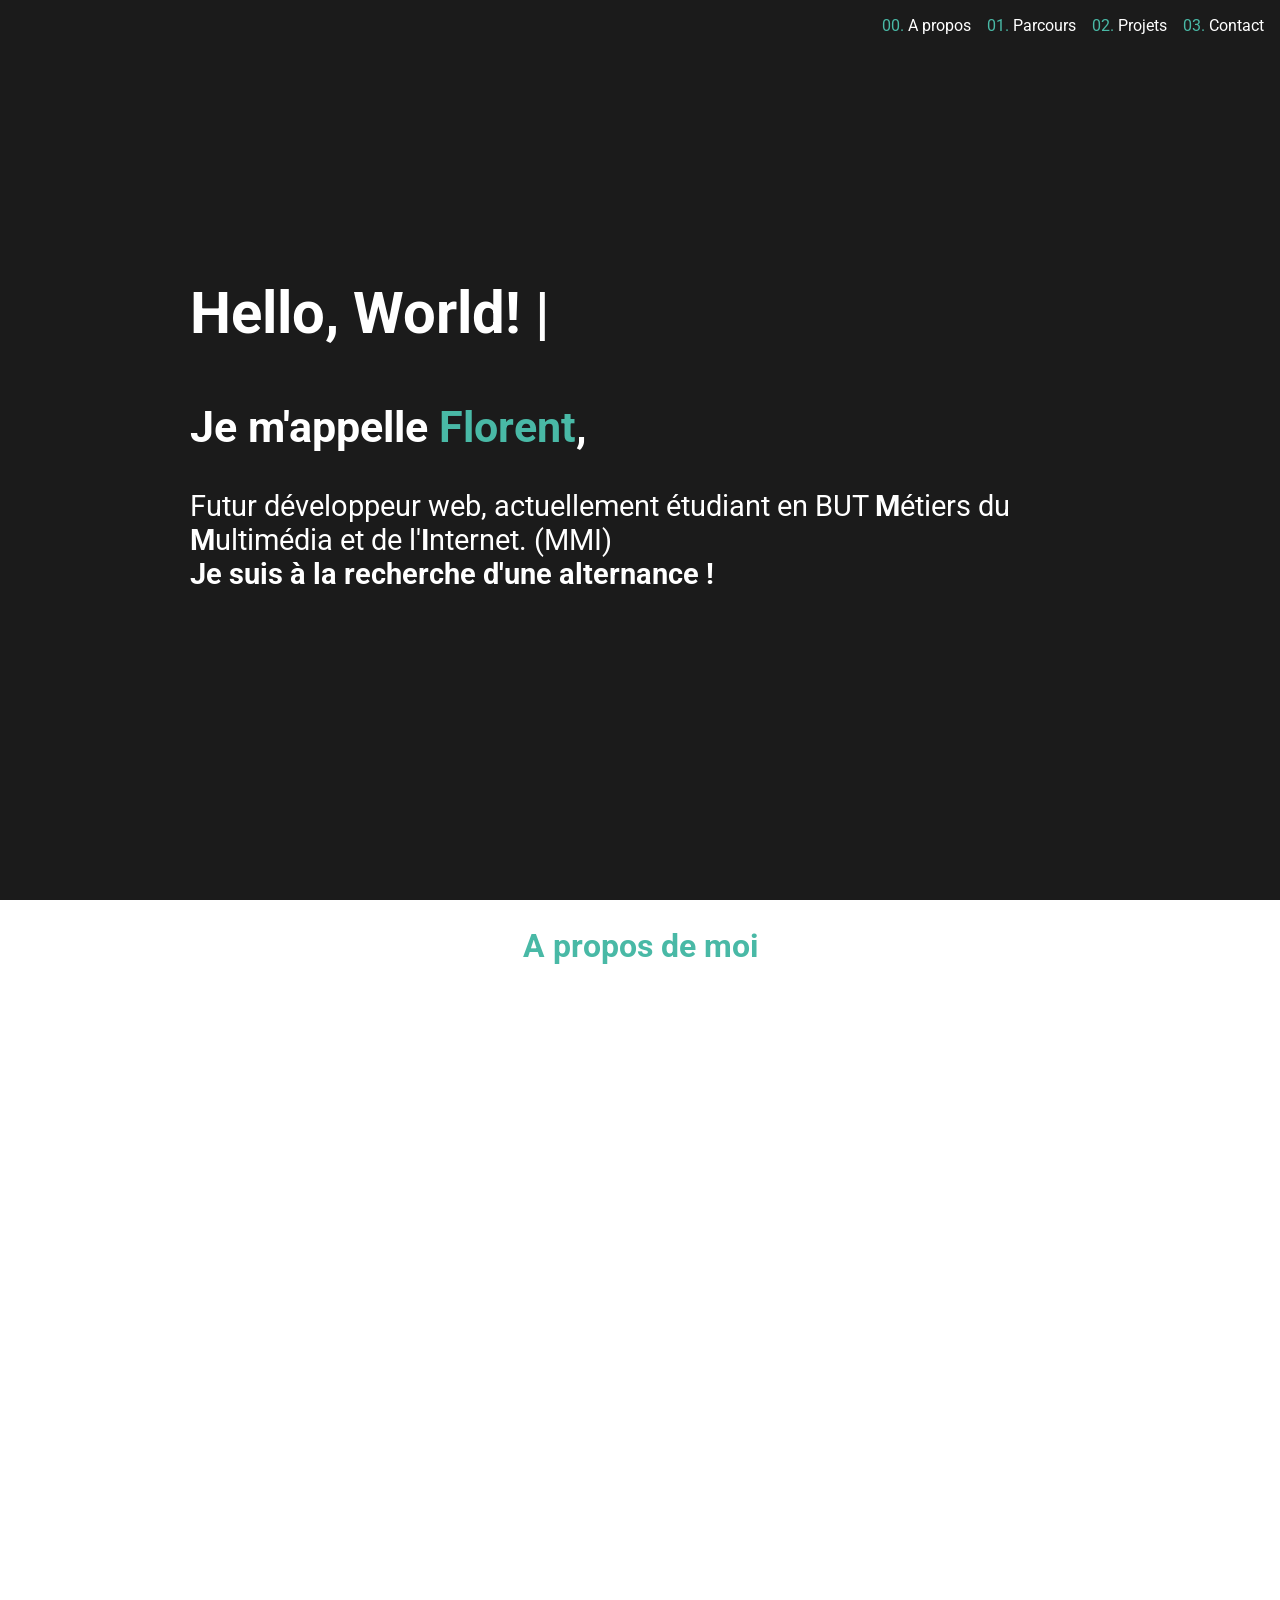
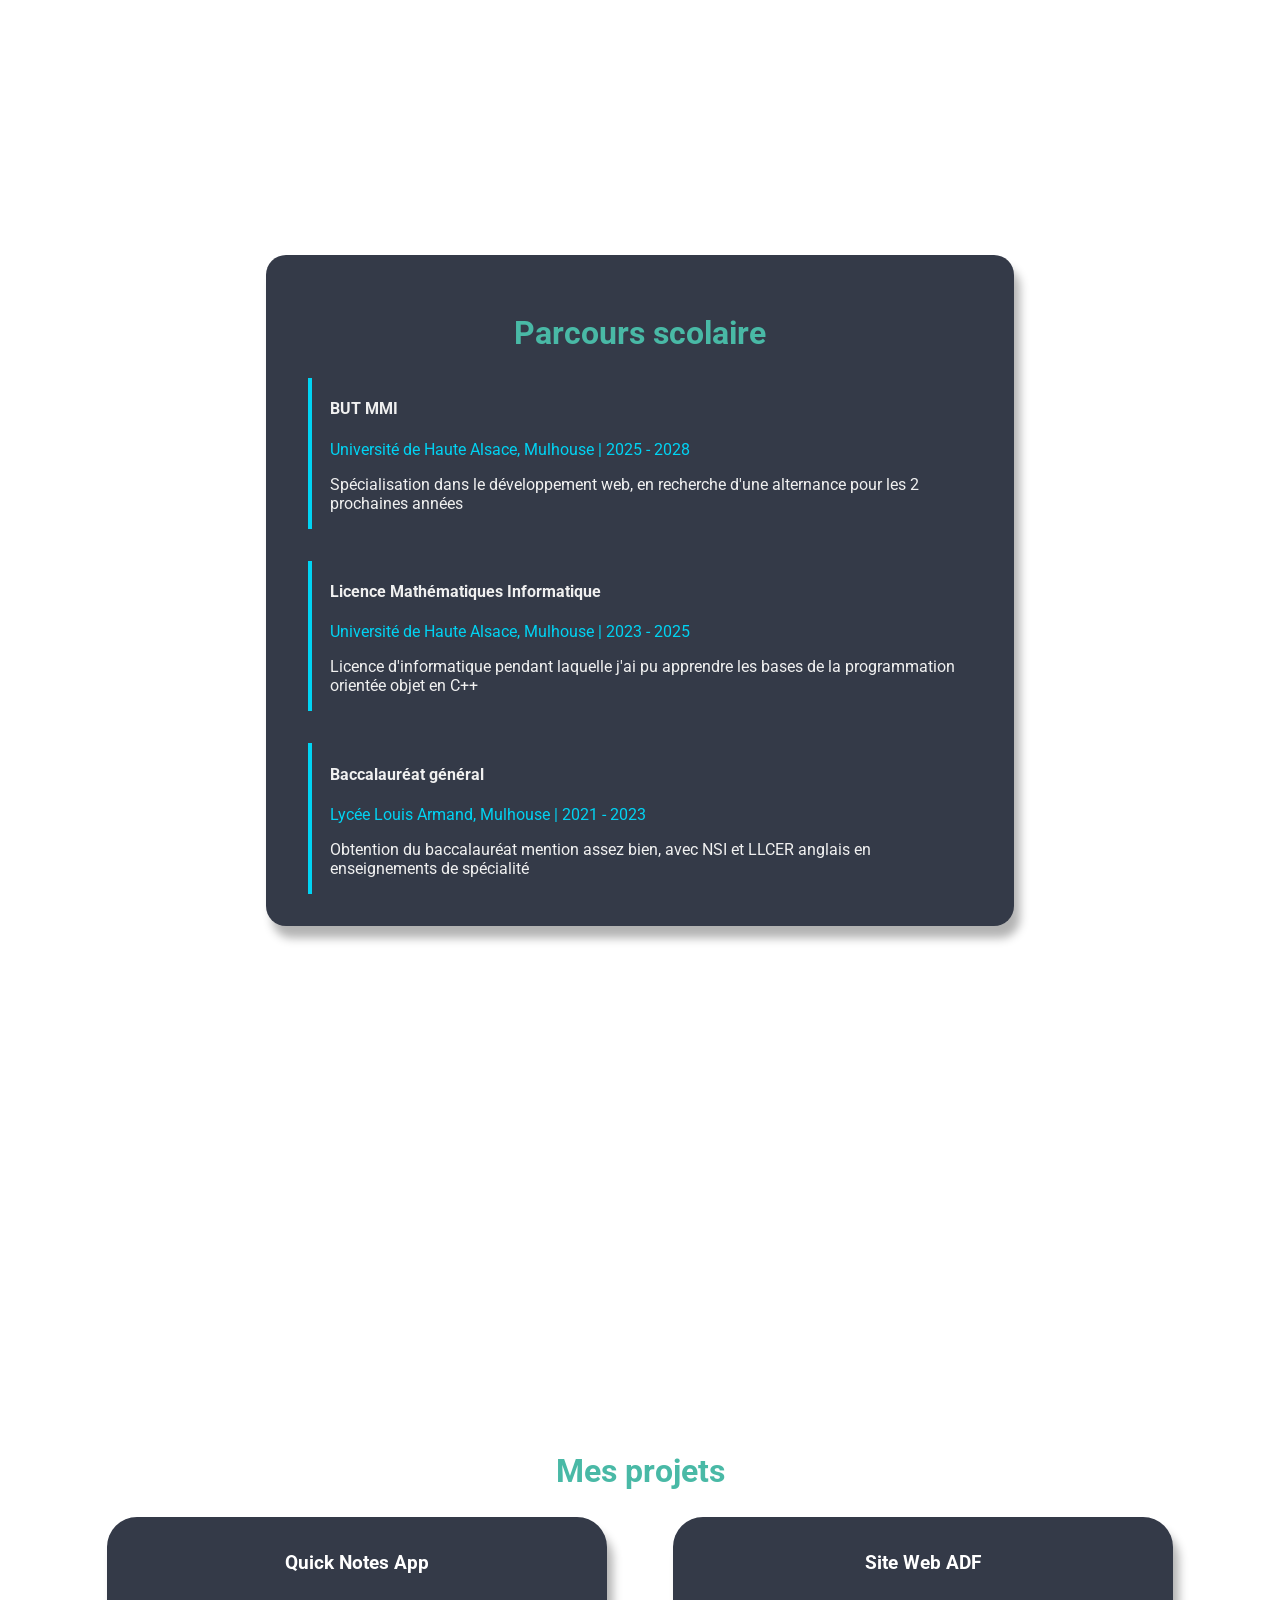
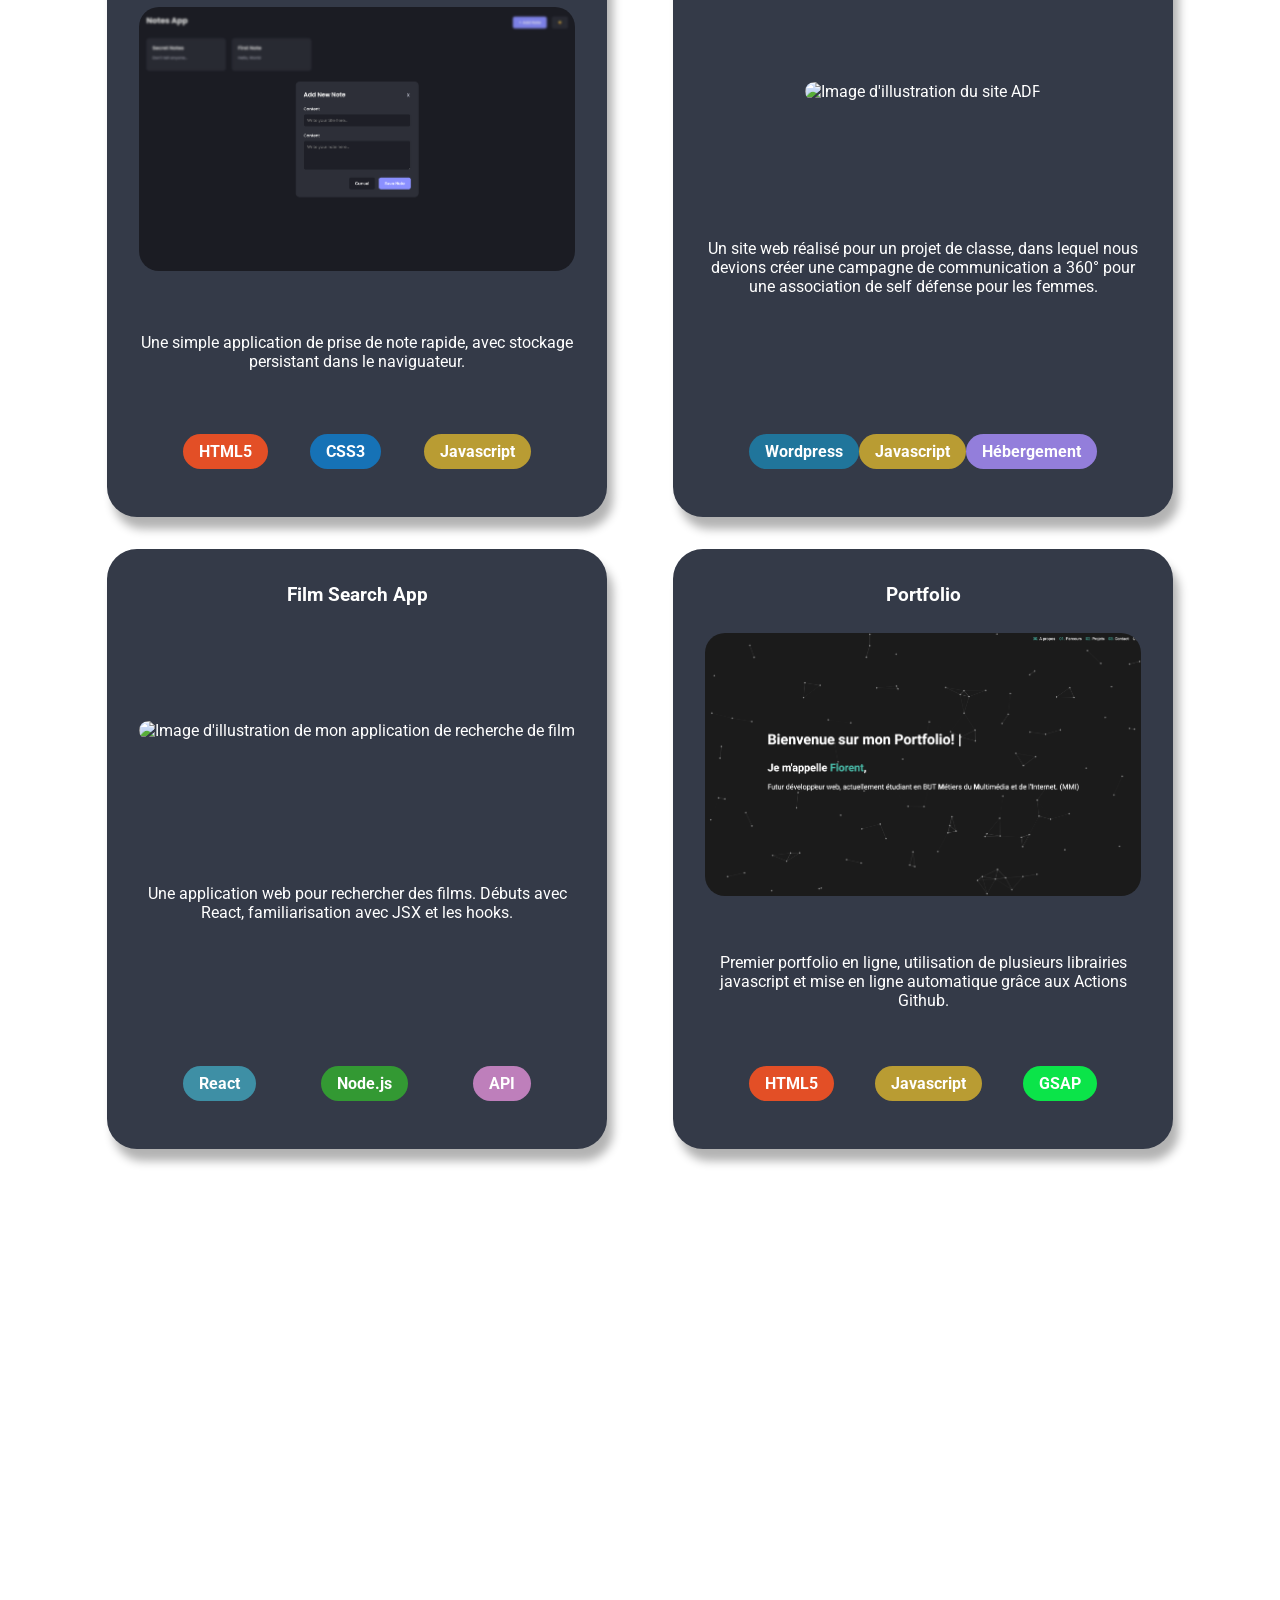
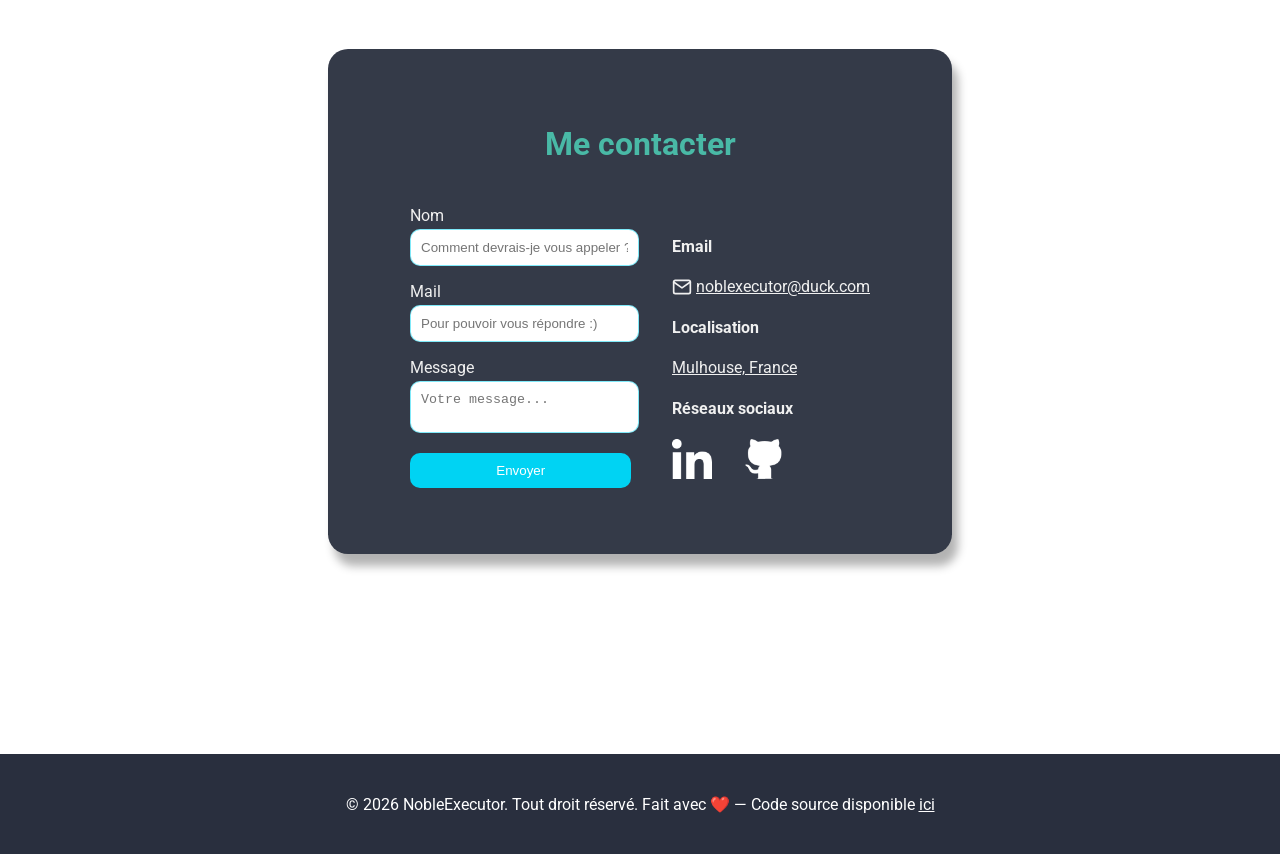
==== commit 87fbcb61: "Updated some text" ====
--- a/index.html
+++ b/index.html
@@ -42,7 +42,8 @@
             <h2>Je m'appelle <span class="secondary-color">Florent</span>,</h2>
             <p>Futur développeur web, actuellement étudiant en BUT <strong>M</strong>étiers du
                 <strong>M</strong>ultimédia
-                et de l'<strong>I</strong>nternet. (MMI)
+                et de l'<strong>I</strong>nternet. (MMI) <br>
+                <b>Je suis à la recherche d'une alternance&nbsp;!</b>
             </p>
         </div>
     </main>
@@ -78,7 +79,7 @@
                 <div class="education-item">
                     <h4>Licence Mathématiques Informatique</h4>
                     <span>Université de Haute Alsace, Mulhouse | 2023 - 2025</span>
-                    <p>Licence d'informatique pendant laquelle j'ai pu apprendre les bases de la programmation orientée objet en C++.</p>
+                    <p>Licence d'informatique pendant laquelle j'ai pu apprendre les bases de la programmation orientée objet en C++</p>
                 </div>
                 <div class="education-item">
                     <h4>Baccalauréat général</h4>
@@ -210,7 +211,7 @@
                 <div class="form-container">
                     <form action="https://formsubmit.co/noblexecutor@duck.com" method="POST" class="contact-form">
                         <label for="name">Nom
-                            <input id="name" type="text" name="name" placeholder="Votre beau petit nom ?" required>
+                            <input id="name" type="text" name="name" placeholder="Comment devrais-je vous appeler ?" required>
                         </label>
                         <label for="mail">Mail
                             <input id="mail" type="email" name="mail" placeholder="Pour pouvoir vous répondre :)"
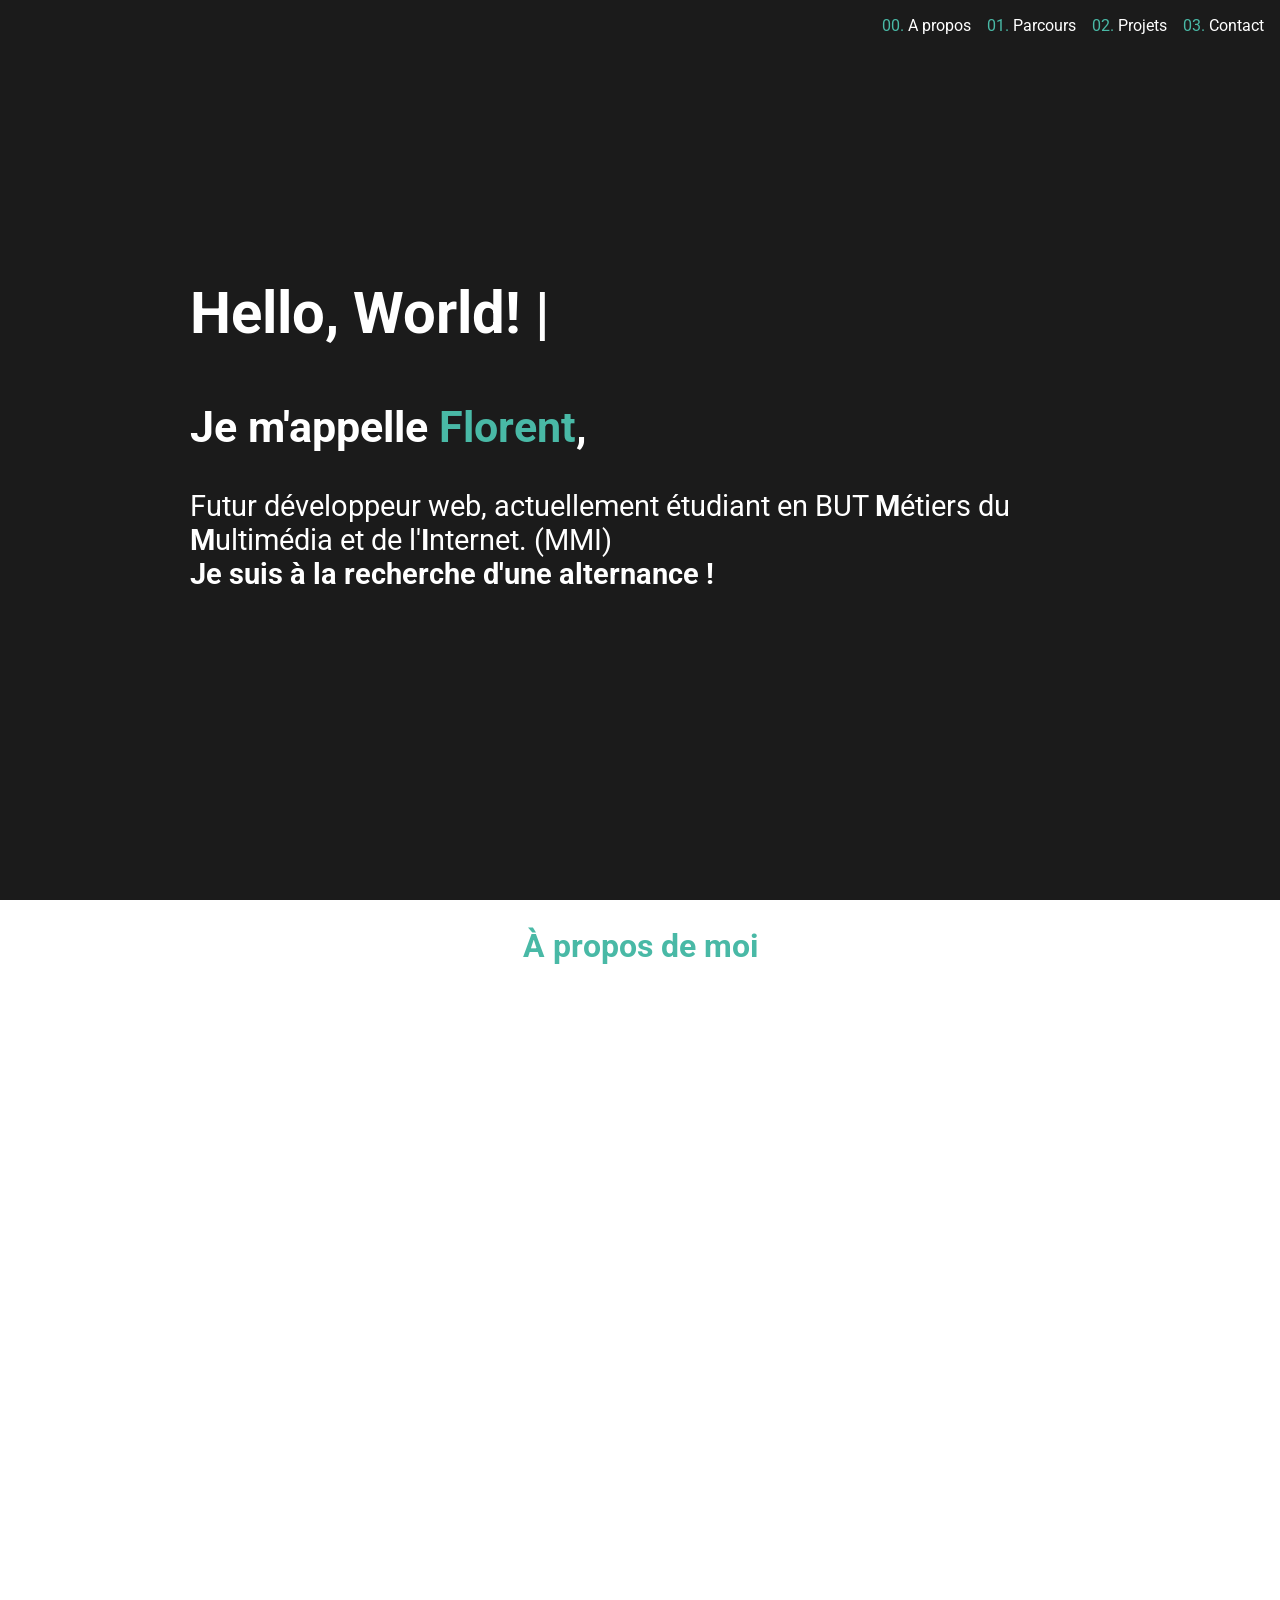
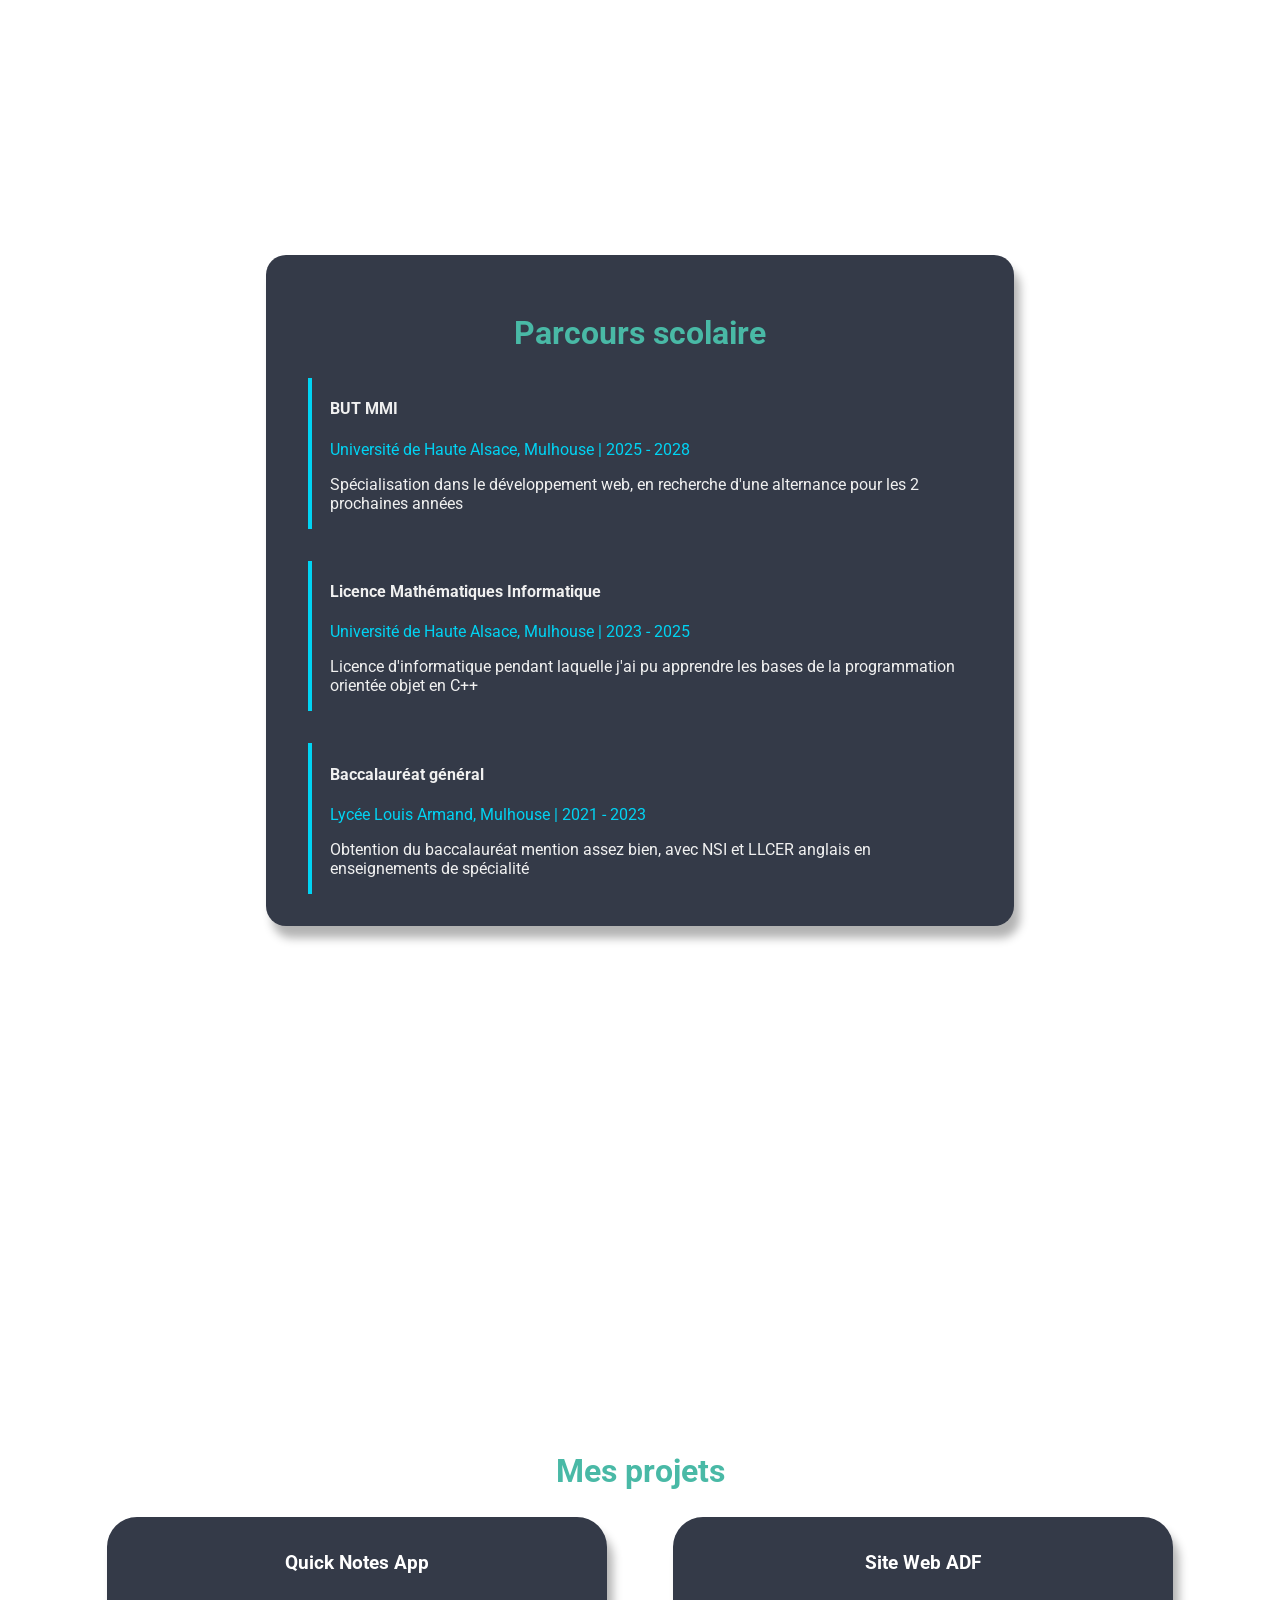
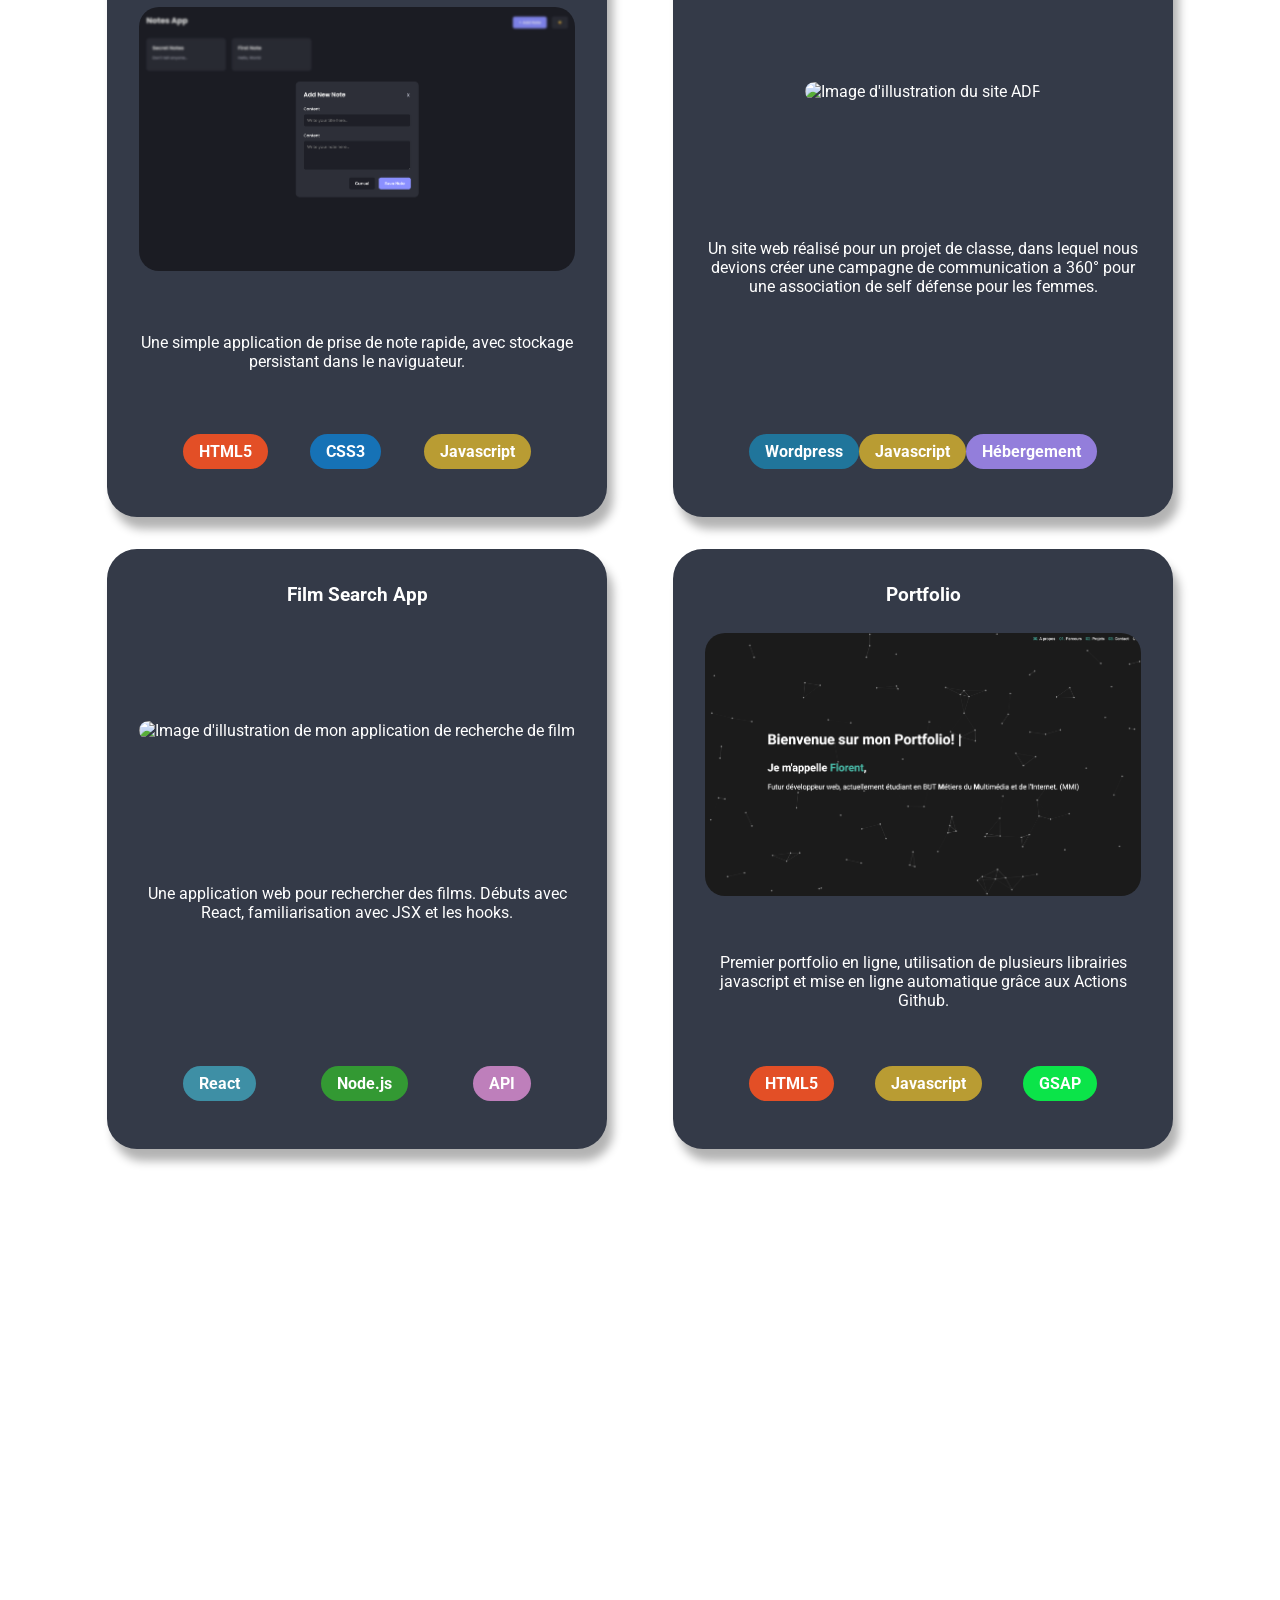
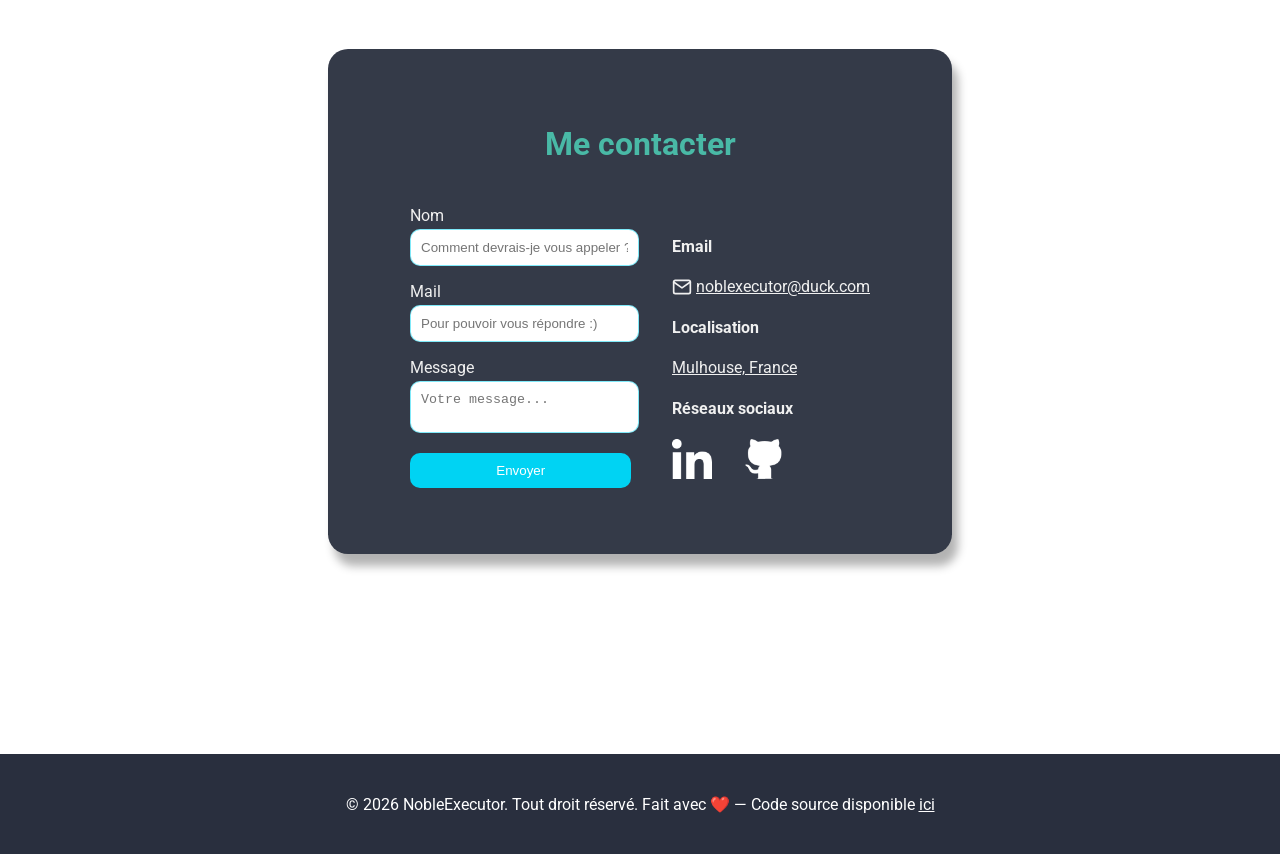
==== commit 06551274: "Fixed typo" ====
--- a/index.html
+++ b/index.html
@@ -50,8 +50,8 @@
 
     <section id="about">
         <div class="about-wrapper">
-            <h2 class="section-title">A propos de moi</h2>
-            <p class="about-text">Je suis étudiant en BUT MMI, j'ai 21 ans et je suis passionné de développement web.
+            <h2 class="section-title">À propos de moi</h2>
+            <p class="about-text">J'ai 21 ans et je suis passionné de développement web.
                 J'aime créer des sites web à partir de zéro, en apprenant chaque jour un peu plus sur ce domaine, que
                 ce
                 soit par de nouvelles technologies ou bien de nouveaux projets. J'ai pour ambition de devenir
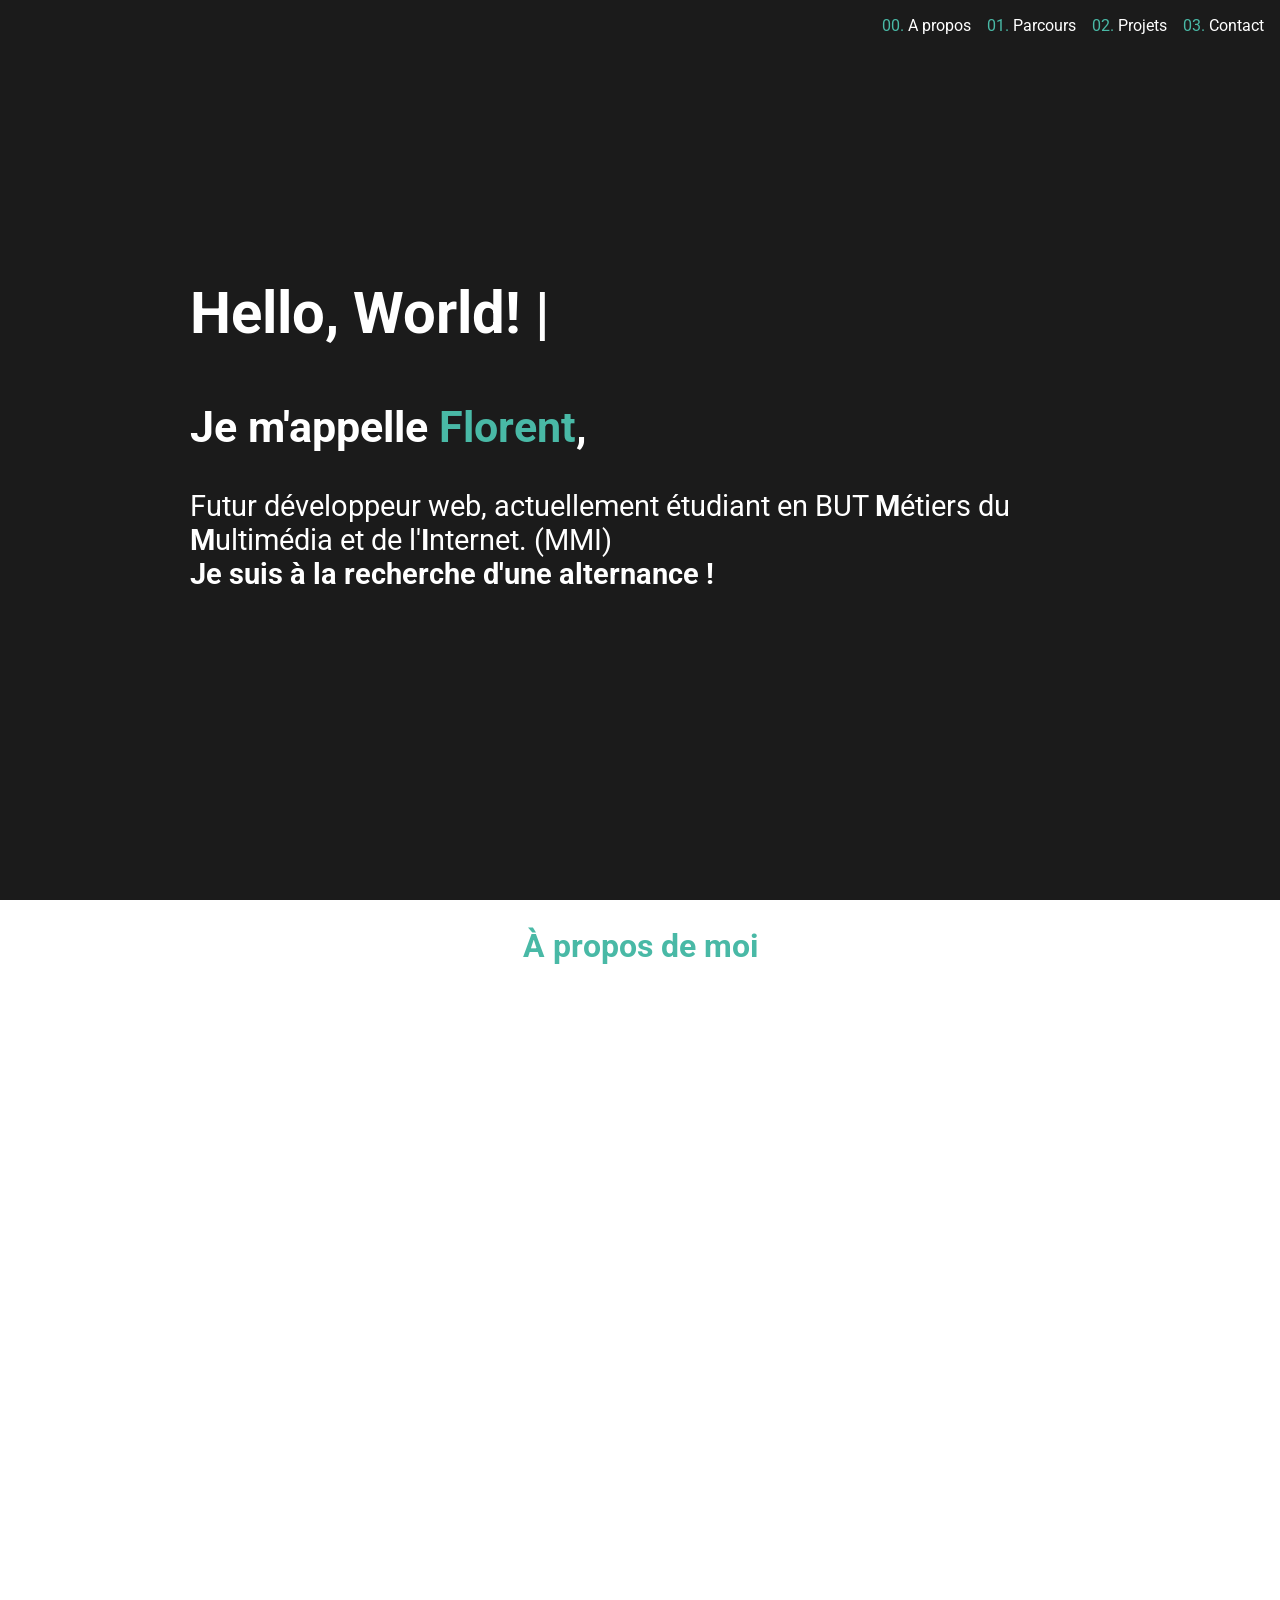
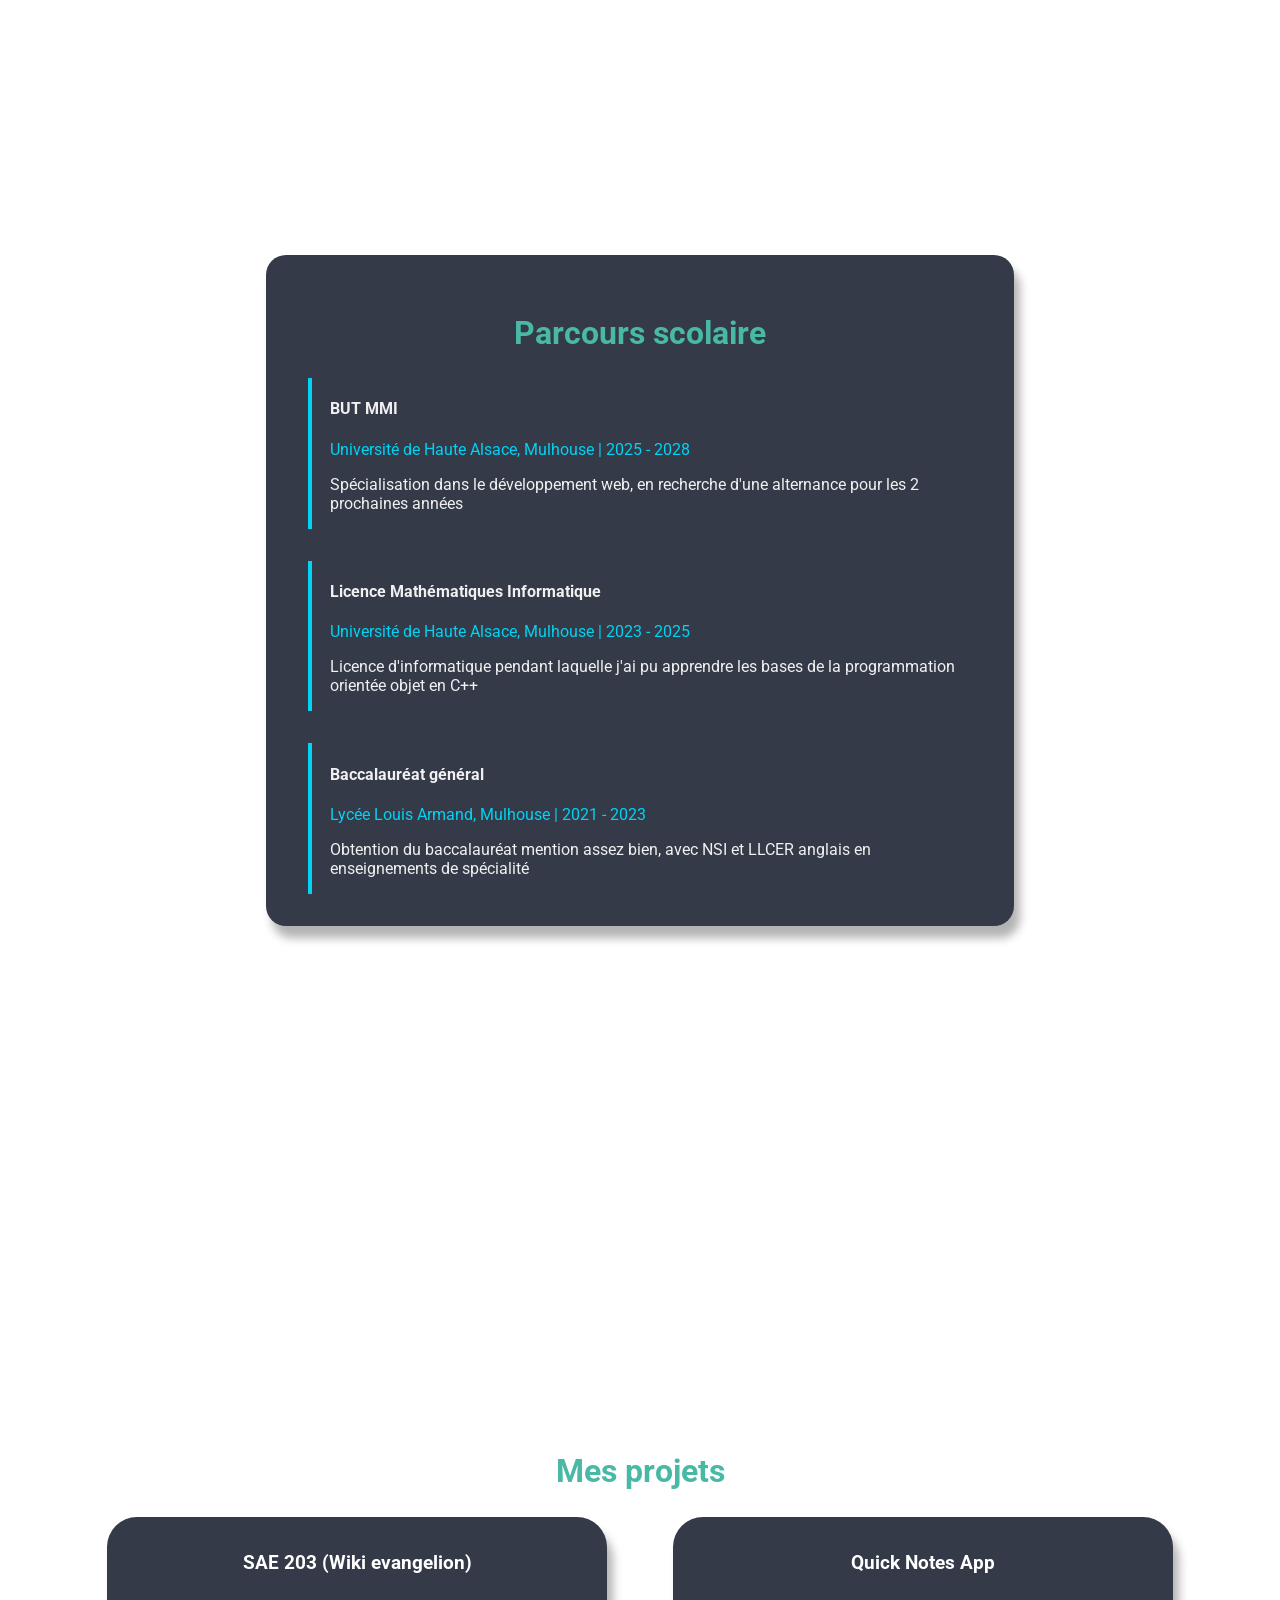
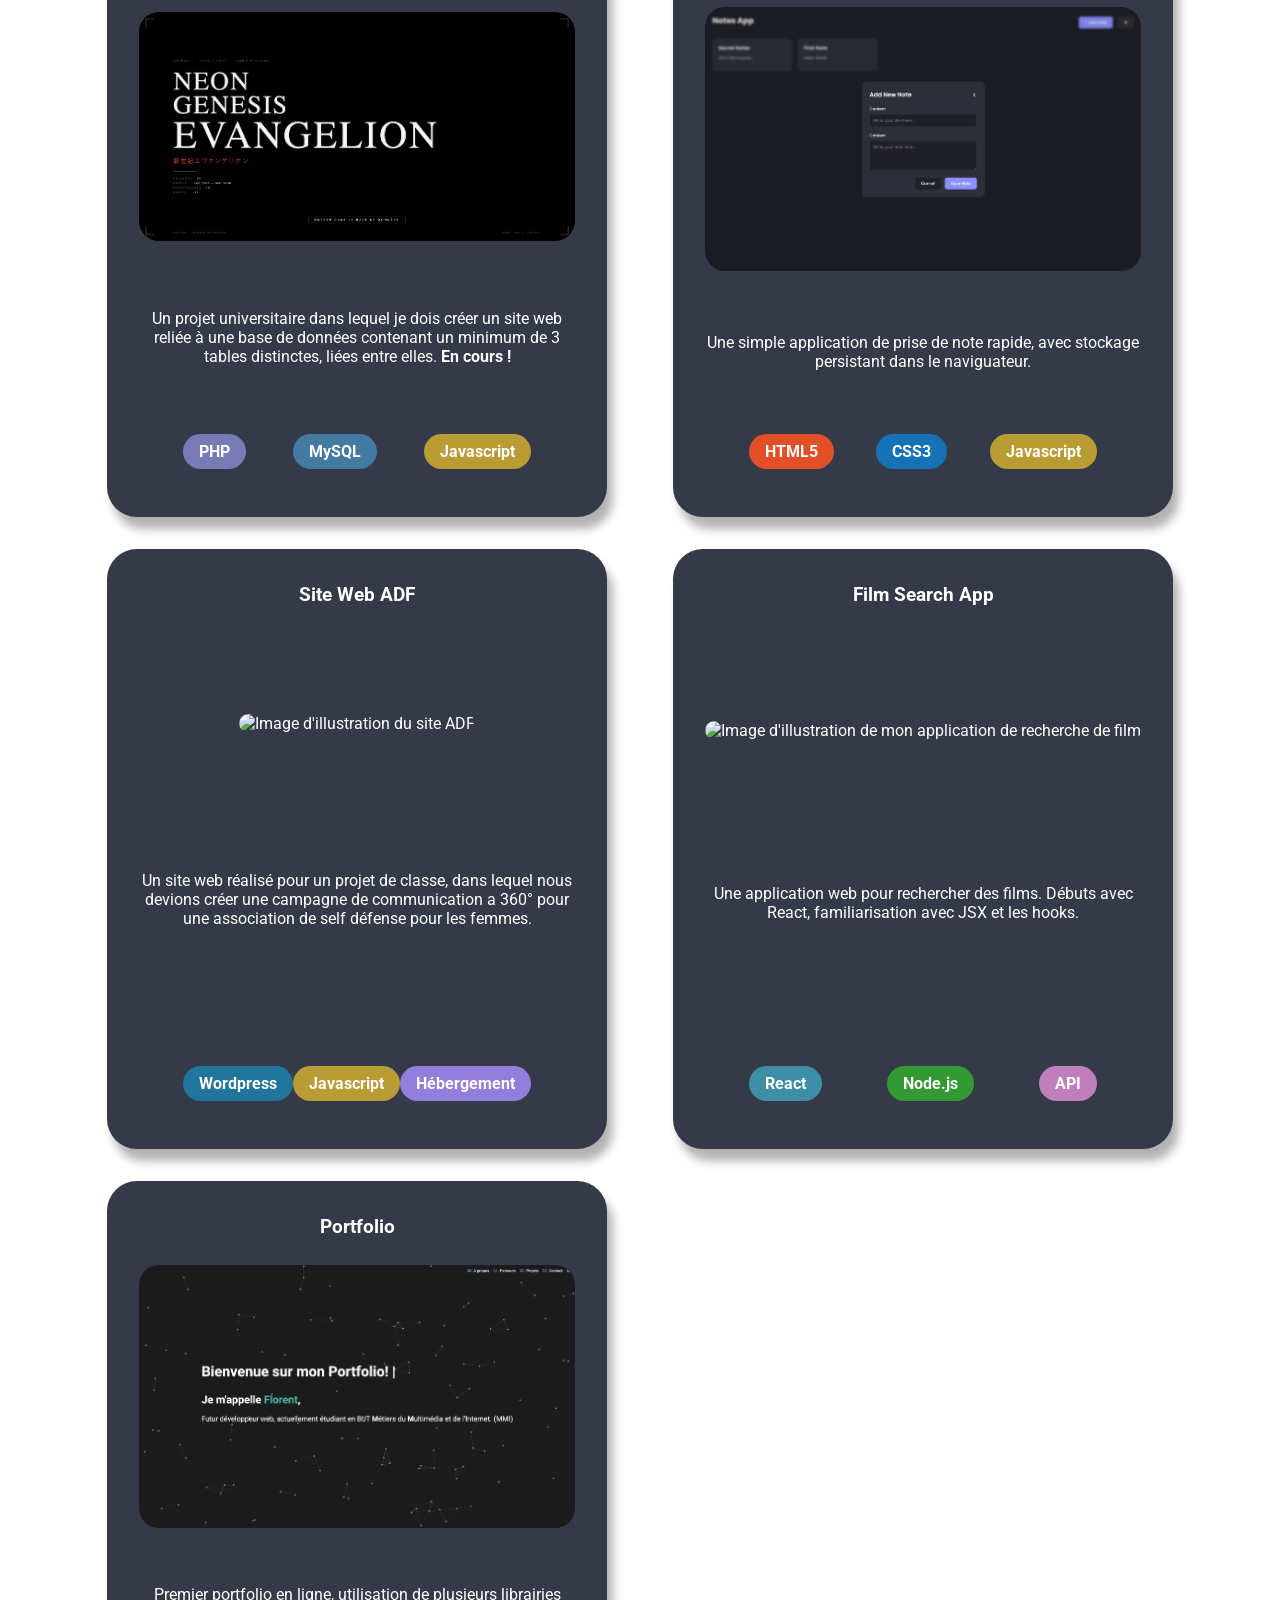
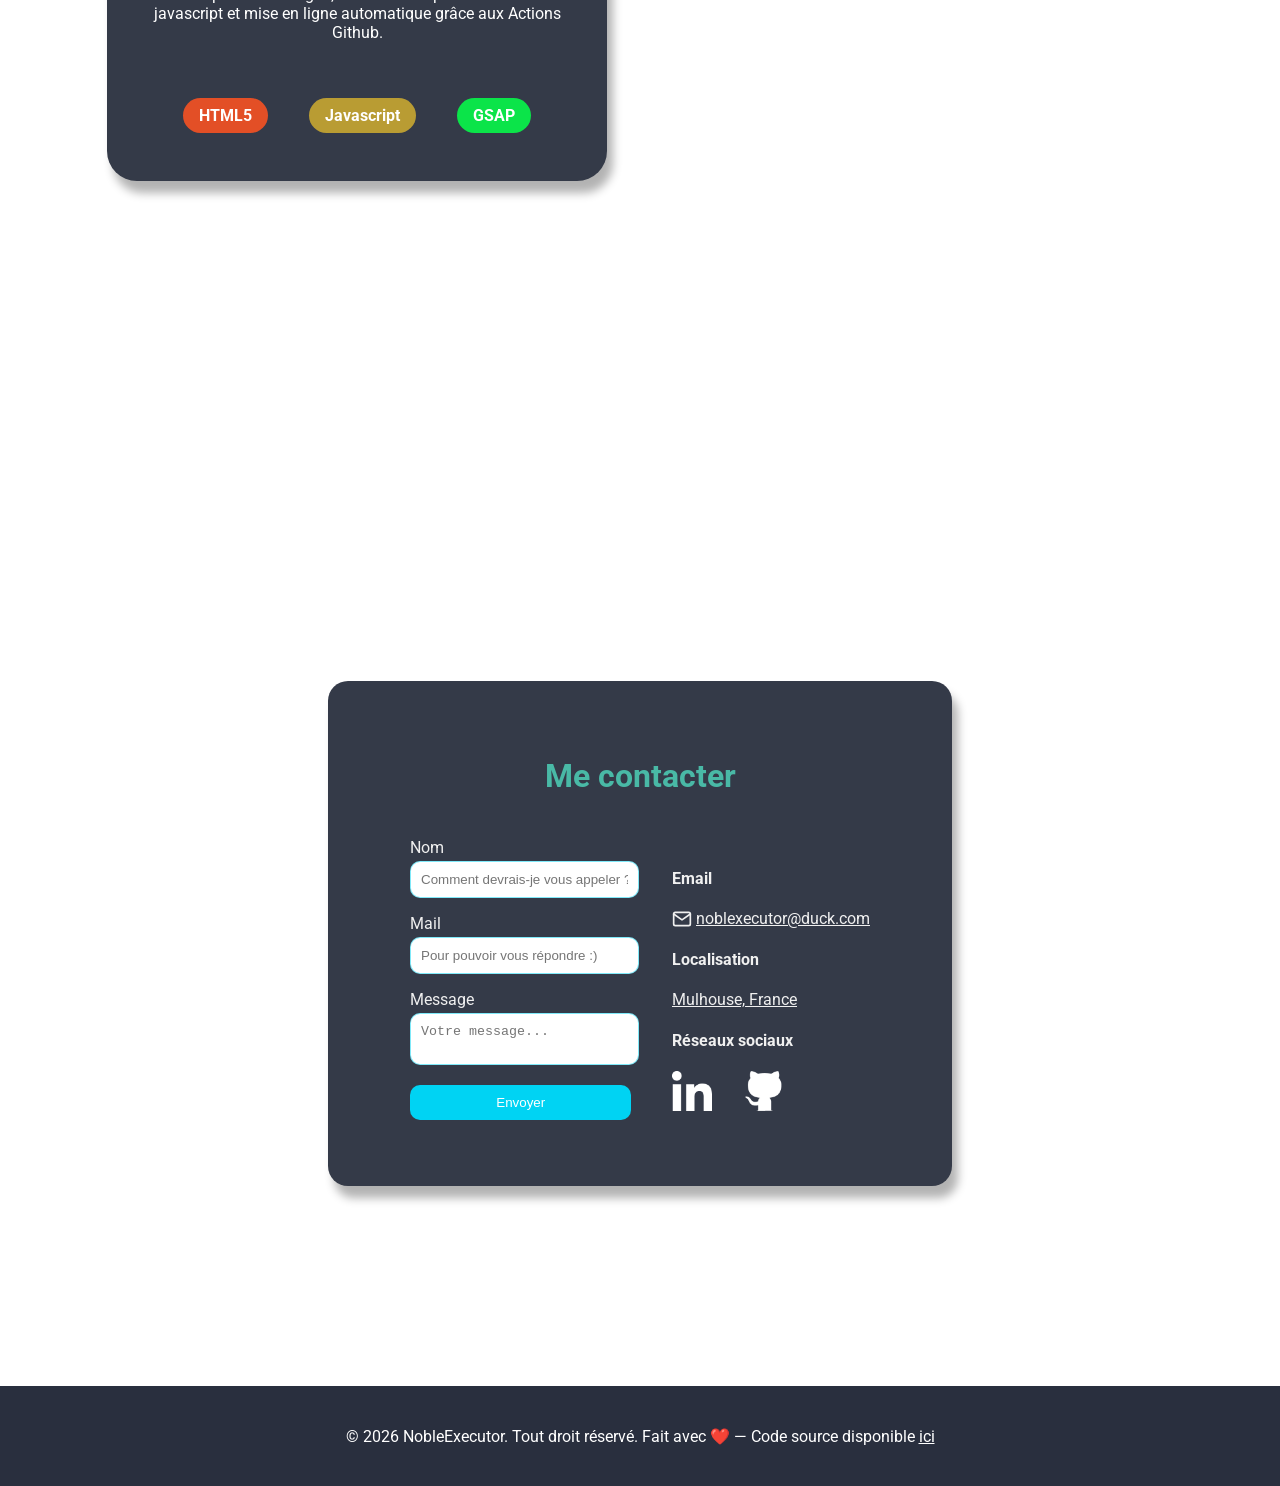
==== commit fdd79a1a: "Added SAE203 to list of projects" ====
--- a/index.html
+++ b/index.html
@@ -98,6 +98,33 @@
             <h2 class="section-title">Mes projets</h2>
             <div class="projects-grid">
                 <div class="projects-card shadow">
+                    <h3>SAE 203 (Wiki evangelion)</h3>
+                    <div class="project-media">
+                        <img src="assets/img/203.png" class="project-img"
+                            alt="Image d'illustration de mon projet de SAE 203" width="500">
+                        <div class="projects-btn-container project-overlay">
+                            <a href="https://nge.noblexecutor.xyz/" target="_blank">
+                                <svg xmlns="http://www.w3.org/2000/svg" width="30" height="30" viewBox="0 0 24 24"
+                                    fill="none" stroke="currentColor" stroke-width="2" stroke-linecap="round"
+                                    stroke-linejoin="round">
+                                    <g fill="none" fill-rule="evenodd">
+                                        <path
+                                            d="M18 14v5a2 2 0 0 1-2 2H5a2 2 0 0 1-2-2V8c0-1.1.9-2 2-2h5M15 3h6v6M10 14L20.2 3.8" />
+                                    </g>
+                                </svg></a>
+                            <a href="https://github.com/NobleExecutor/SAE203" target="_blank">
+                                <img src="assets/img/github.png" alt="" width="30">
+                            </a>
+                        </div>
+                    </div>
+                    <p>Un projet universitaire dans lequel je dois créer un site web reliée à une base de données contenant un minimum de 3 tables distinctes, liées entre elles. <strong>En cours !</strong></p>
+                    <div class="badges-container">
+                        <div class="tech-badge php">PHP</div>
+                        <div class="tech-badge mysql">MySQL</div>
+                        <div class="tech-badge js">Javascript</div>
+                    </div>
+                </div>
+                <div class="projects-card shadow">
                     <h3>Quick Notes App</h3>
                     <div class="project-media">
                         <img src="assets/img/notes.png" class="project-img"
--- a/css/style.css
+++ b/css/style.css
@@ -391,6 +391,14 @@
 
 .api {
     background-color: #be7fbb;
+}
+
+.php {
+    background-color: #787BB5;
+}
+
+.mysql {
+    background-color: #4479A1;
 }
 
 #contact {
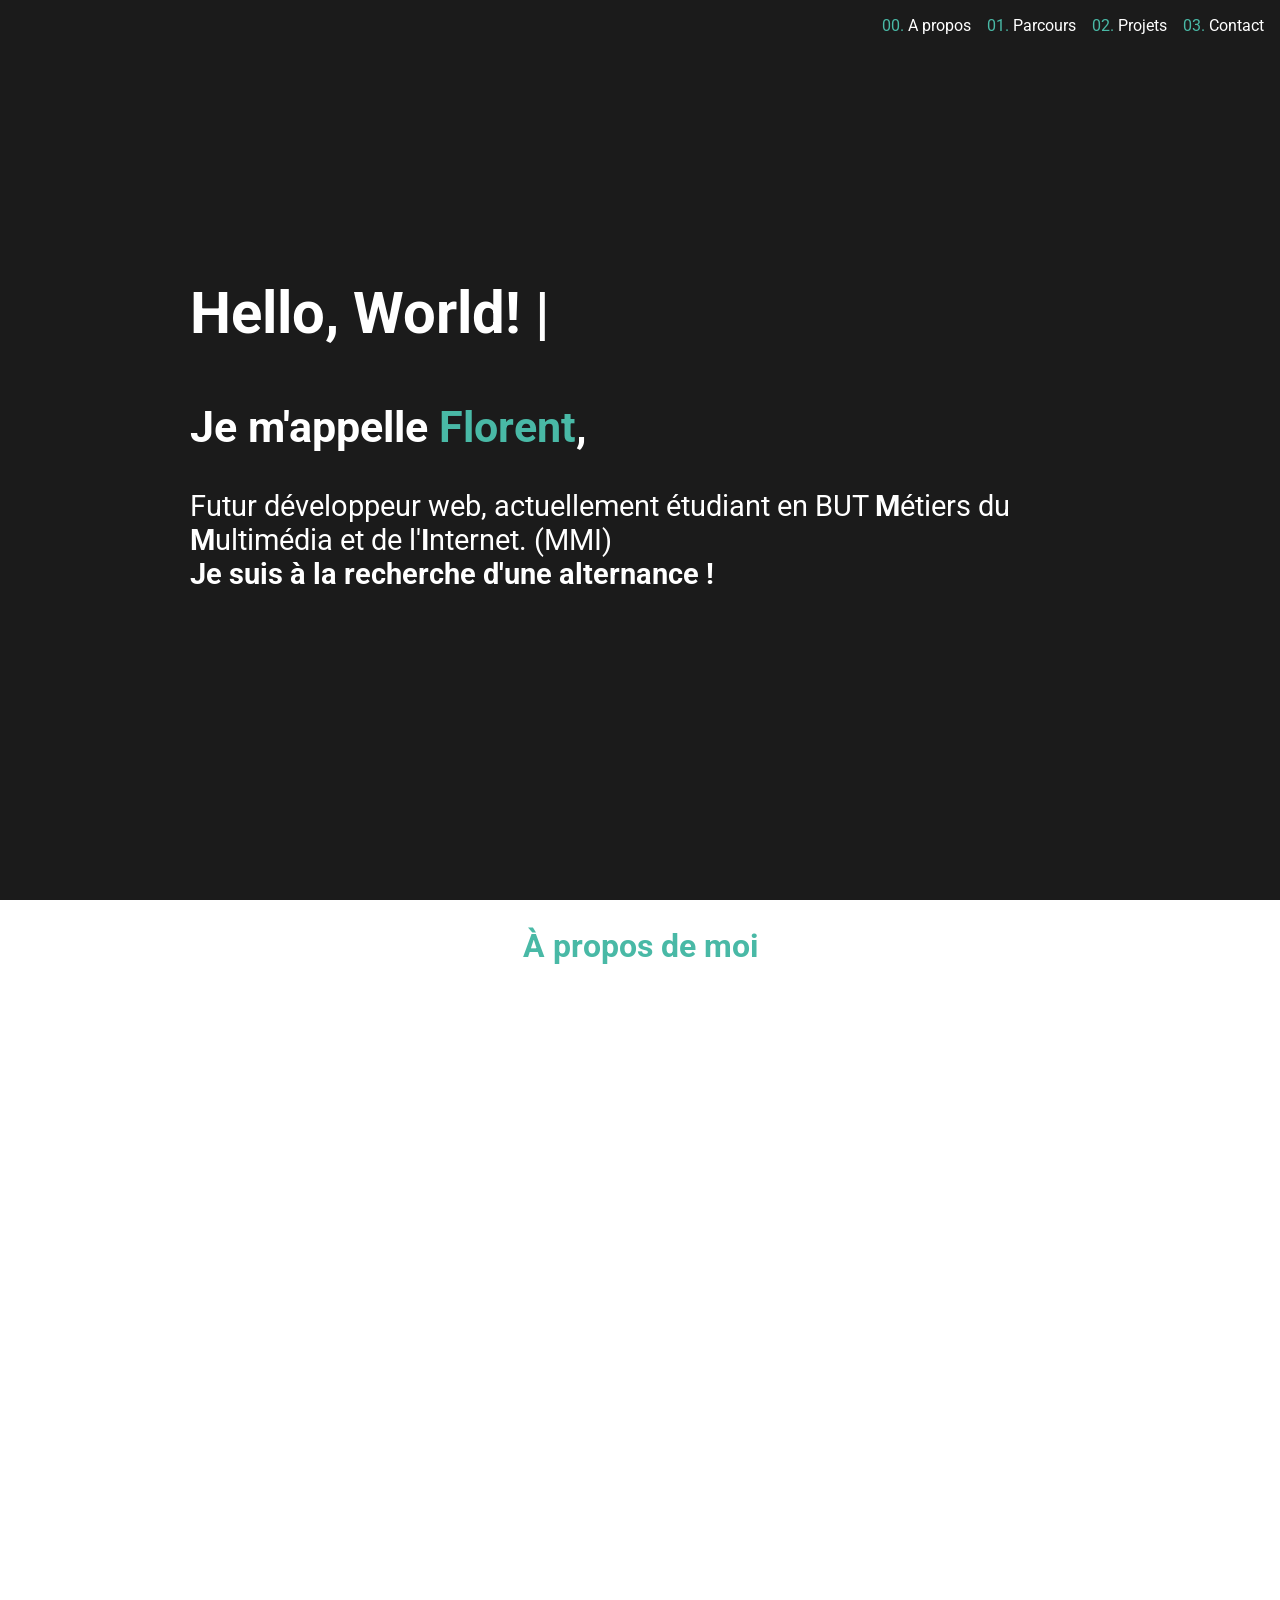
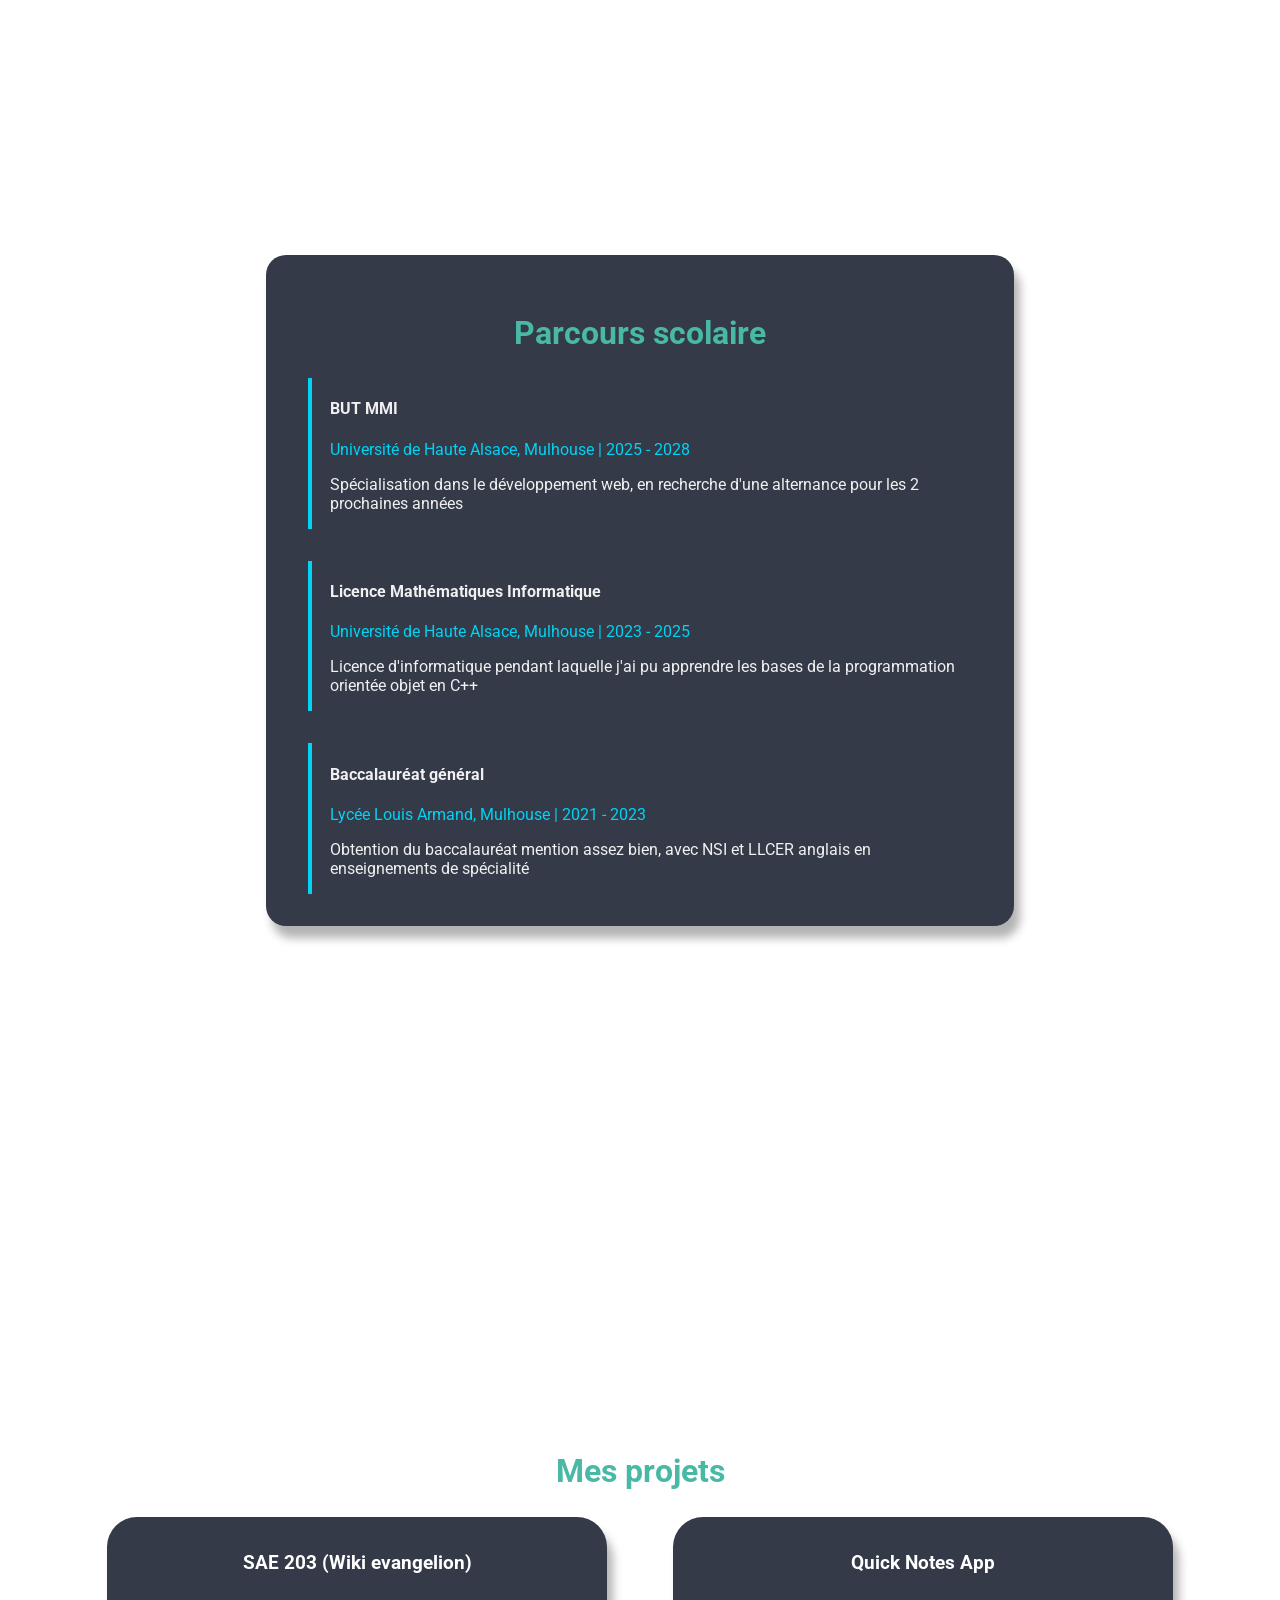
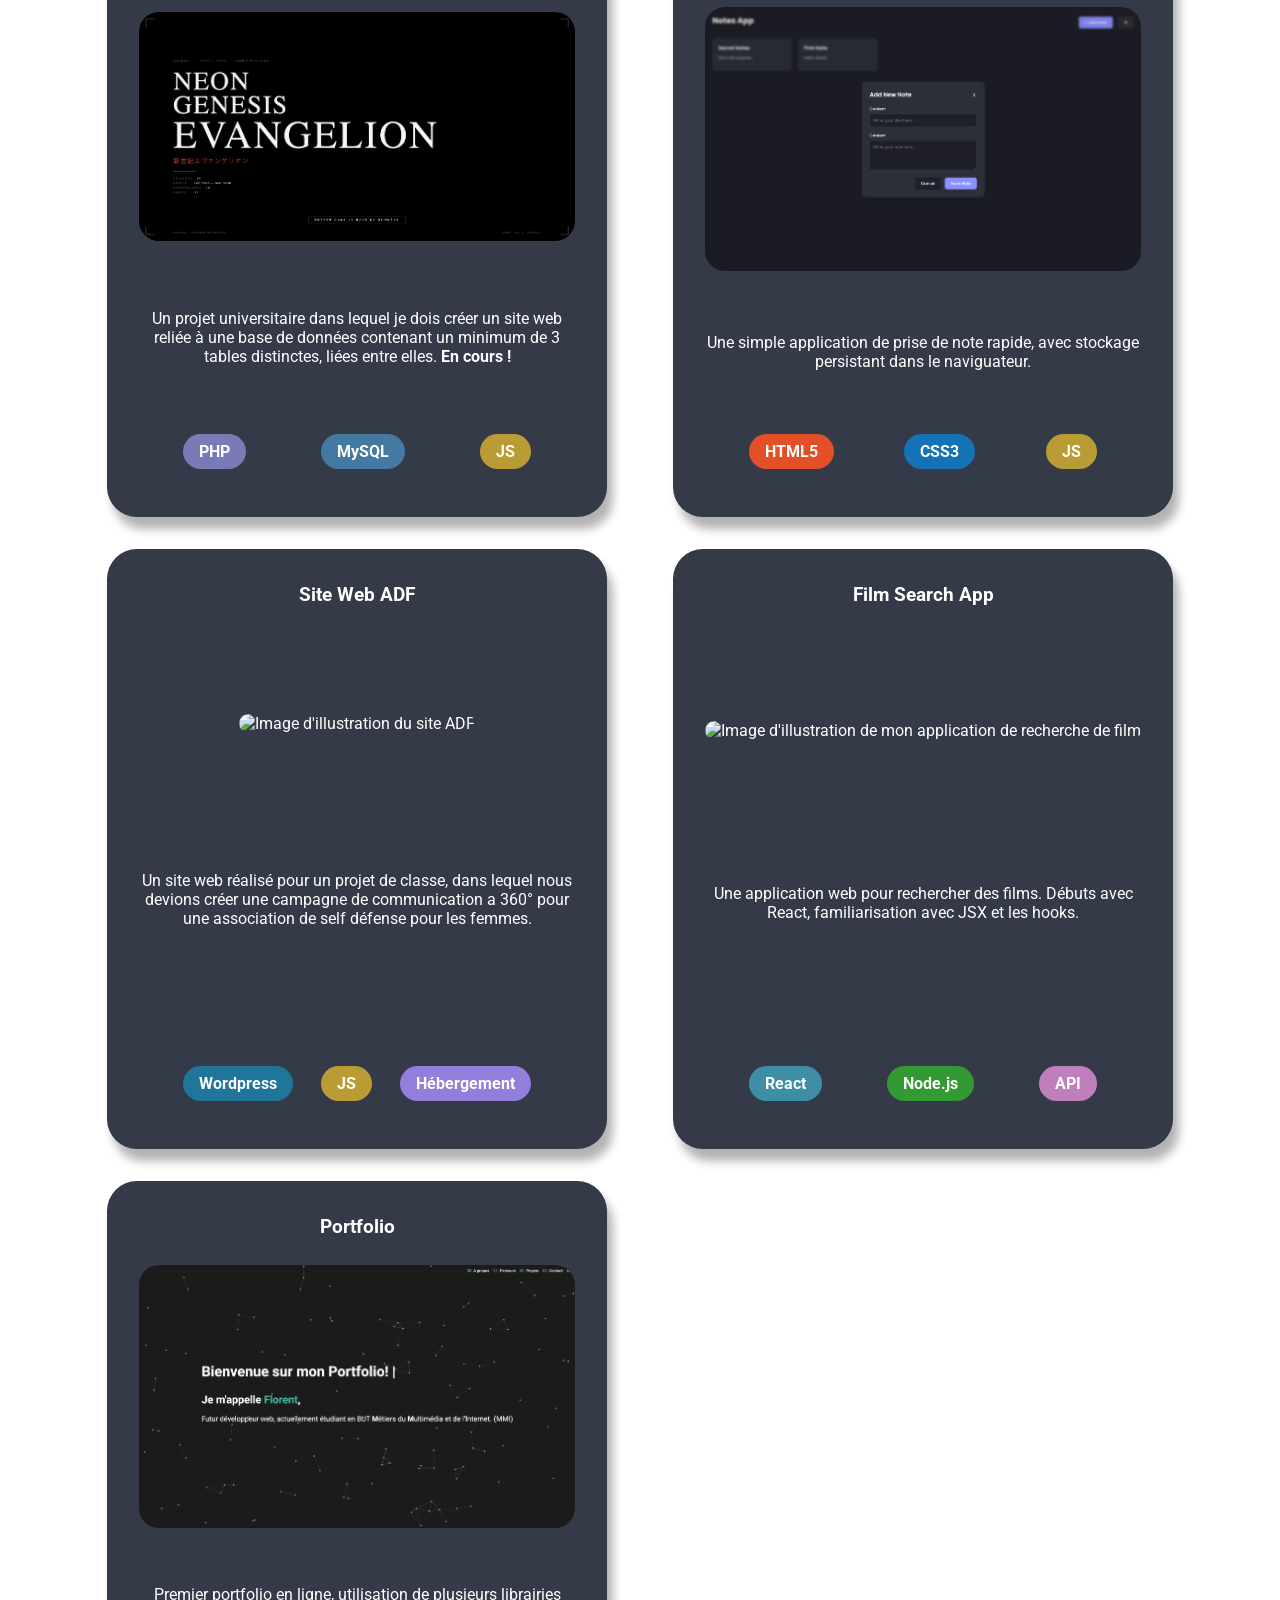
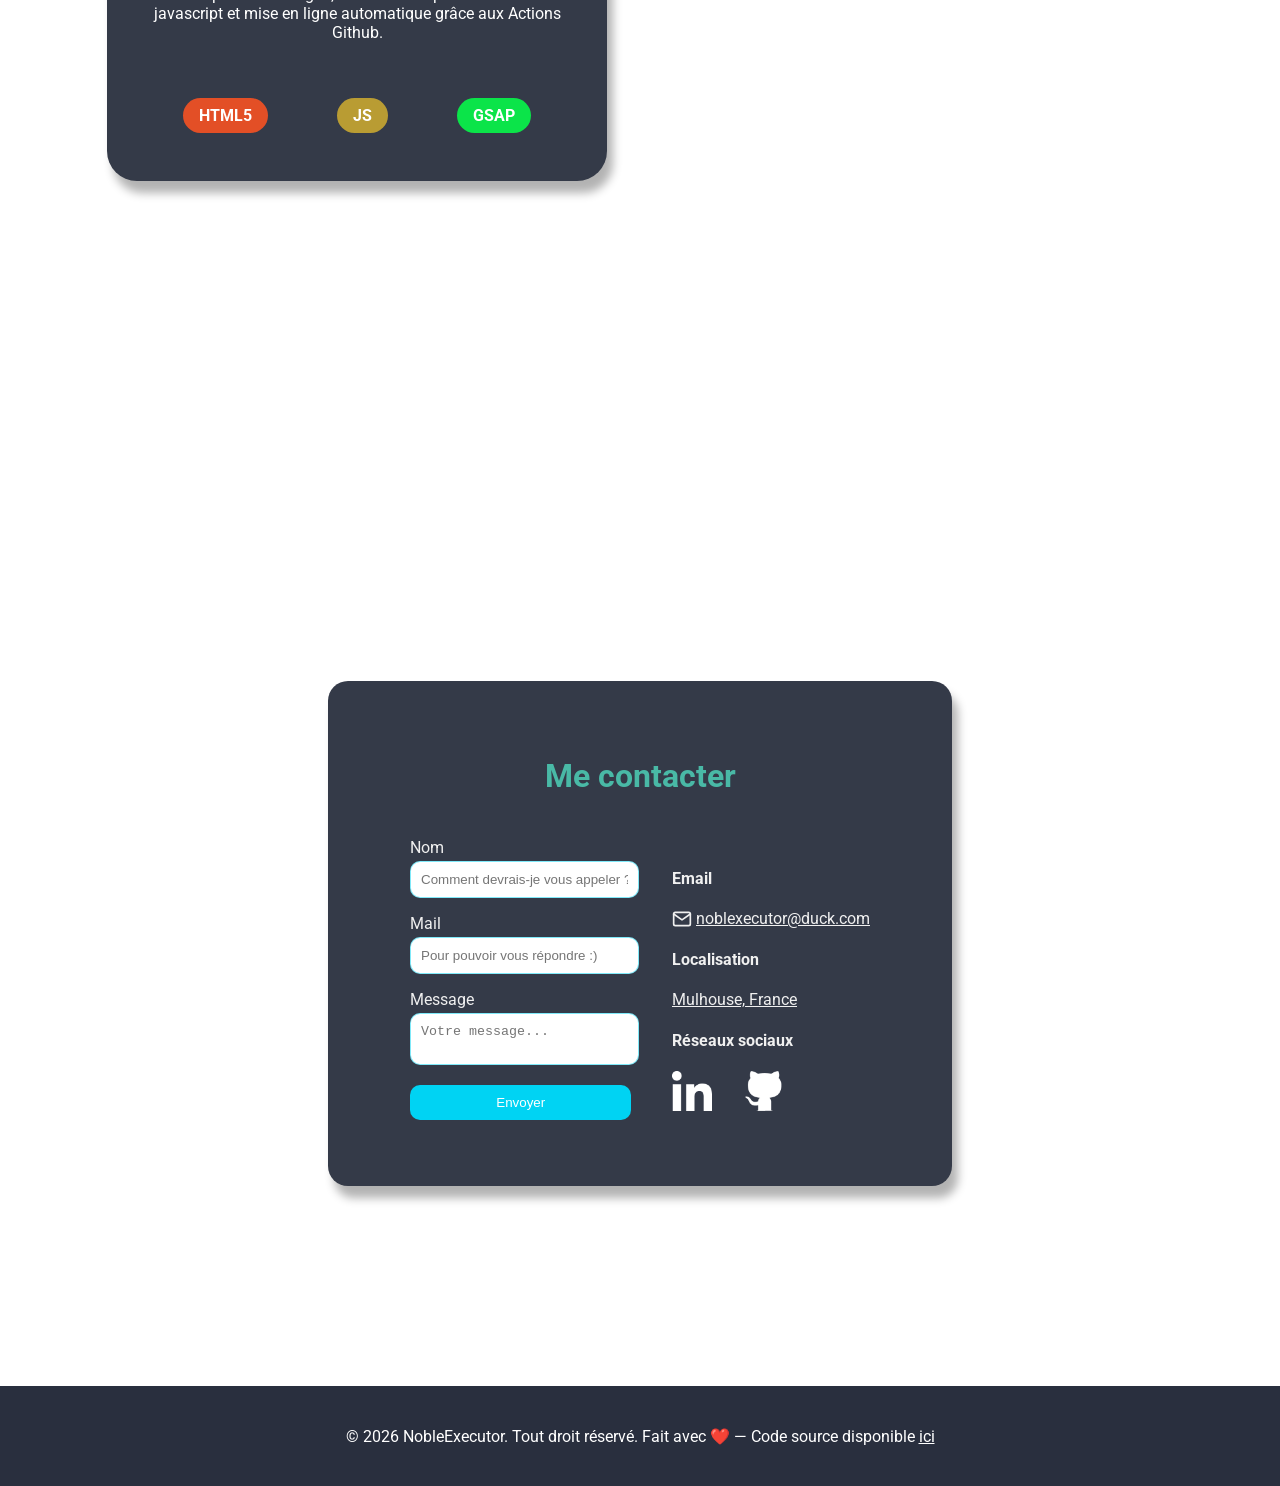
==== commit 7e11f7d8: "Fixed cursor to remove blur when hovering text elements" ====
--- a/index.html
+++ b/index.html
@@ -121,7 +121,7 @@
                     <div class="badges-container">
                         <div class="tech-badge php">PHP</div>
                         <div class="tech-badge mysql">MySQL</div>
-                        <div class="tech-badge js">Javascript</div>
+                        <div class="tech-badge js">JS</div>
                     </div>
                 </div>
                 <div class="projects-card shadow">
@@ -148,7 +148,7 @@
                     <div class="badges-container">
                         <div class="tech-badge html">HTML5</div>
                         <div class="tech-badge css">CSS3</div>
-                        <div class="tech-badge js">Javascript</div>
+                        <div class="tech-badge js">JS</div>
                     </div>
                 </div>
                 <div class="projects-card shadow">
@@ -173,7 +173,7 @@
                         communication a 360° pour une association de self défense pour les femmes.</p>
                     <div class="badges-container">
                         <div class="tech-badge wp">Wordpress</div>
-                        <div class="tech-badge js">Javascript</div>
+                        <div class="tech-badge js">JS</div>
                         <div class="tech-badge hb">Hébergement</div>
                     </div>
                 </div>
@@ -221,7 +221,7 @@
                         automatique grâce aux Actions Github.</p>
                     <div class="badges-container">
                         <div class="tech-badge html">HTML5</div>
-                        <div class="tech-badge js">Javascript</div>
+                        <div class="tech-badge js">JS</div>
                         <div class="tech-badge gsap">GSAP</div>
                     </div>
                 </div>
--- a/css/style.css
+++ b/css/style.css
@@ -355,6 +355,11 @@
     padding: 8px 16px;
     border-radius: 50px;
     font-weight: bold;
+    transition: transform .2s ease;
+}
+
+.tech-badge:hover {
+    transform: scale(1.1);
 }
 
 .html {
